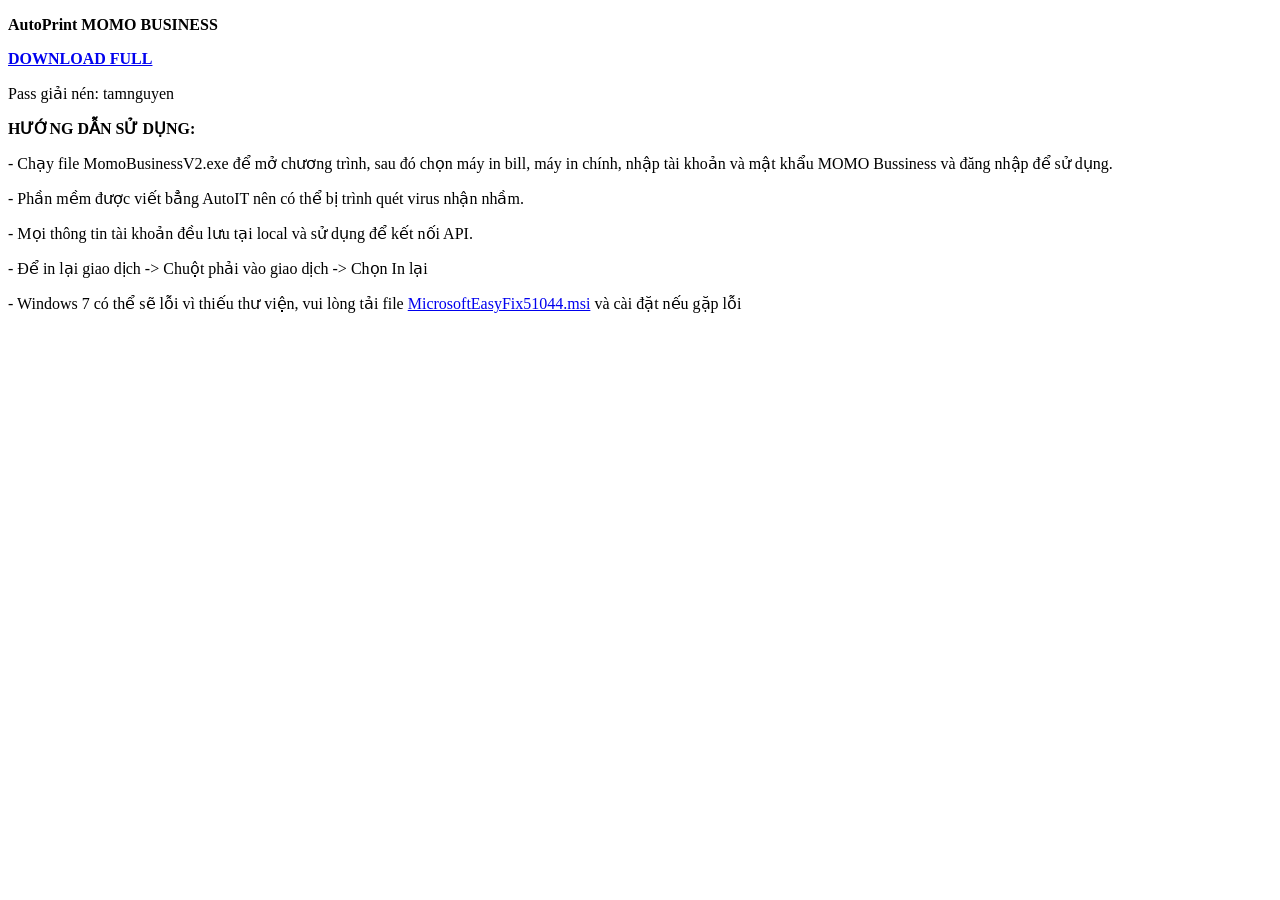
==== index.html @ a558cf7b "Update index.html" ====
<!DOCTYPE html>
<html>
<head>
<title>Auto Print MOMO </title>
</head>

<body>
<p><b>AutoPrint MOMO BUSINESS</b></p>

<p><b><a href="https://github.com/chinhanh09/PRINT-MOMO-BUSINESS/raw/main/PRINT%20MOMO%20BUSINESS.rar">DOWNLOAD FULL</a></b></p>

<p>Pass gi&#7843;i n&eacute;n: tamnguyen </p>
  
<p><b>H&#431;&#7898;NG D&#7850;N S&#7916; D&#7908;NG:</b></p>

<p>- Ch&#7841;y file MomoBusinessV2.exe &#273;&#7875; m&#7903; ch&#432;&#417;ng tr&igrave;nh, sau &#273;&oacute; ch&#7885;n m&aacute;y in bill, m&aacute;y in ch&iacute;nh, nh&#7853;p t&agrave;i kho&#7843;n v&agrave; m&#7853;t kh&#7849;u MOMO Bussiness v&agrave; &#273;&#259;ng nh&#7853;p &#273;&#7875; s&#7917; d&#7909;ng.</p>

<p>- Ph&#7847;n m&#7873;m &#273;&#432;&#7907;c vi&#7871;t b&#7859;ng AutoIT n&ecirc;n c&oacute; th&#7875; b&#7883; tr&igrave;nh qu&eacute;t virus nh&#7853;n nh&#7847;m.</p>

<p>- M&#7885;i th&ocirc;ng tin t&agrave;i kho&#7843;n &#273;&#7873;u l&#432;u t&#7841;i local v&agrave; s&#7917; d&#7909;ng &#273;&#7875; k&#7871;t n&#7889;i API.</p>

<p>- &#272;&#7875; in l&#7841;i giao d&#7883;ch -> Chu&#7897;t ph&#7843;i v&agrave;o giao d&#7883;ch -> Ch&#7885;n In l&#7841;i</p>

<p>- Windows 7 c&oacute; th&#7875; s&#7869; l&#7895;i v&igrave; thi&#7871;u th&#432; vi&#7879;n, vui l&ograve;ng t&#7843;i file <a href="https://github.com/chinhanh09/PRINT-MOMO-BUSINESS/raw/main/MicrosoftEasyFix51044.msi">MicrosoftEasyFix51044.msi</a> v&agrave; c&agrave;i &#273;&#7863;t n&#7871;u g&#7863;p l&#7895;i</p>
</body>

</html>
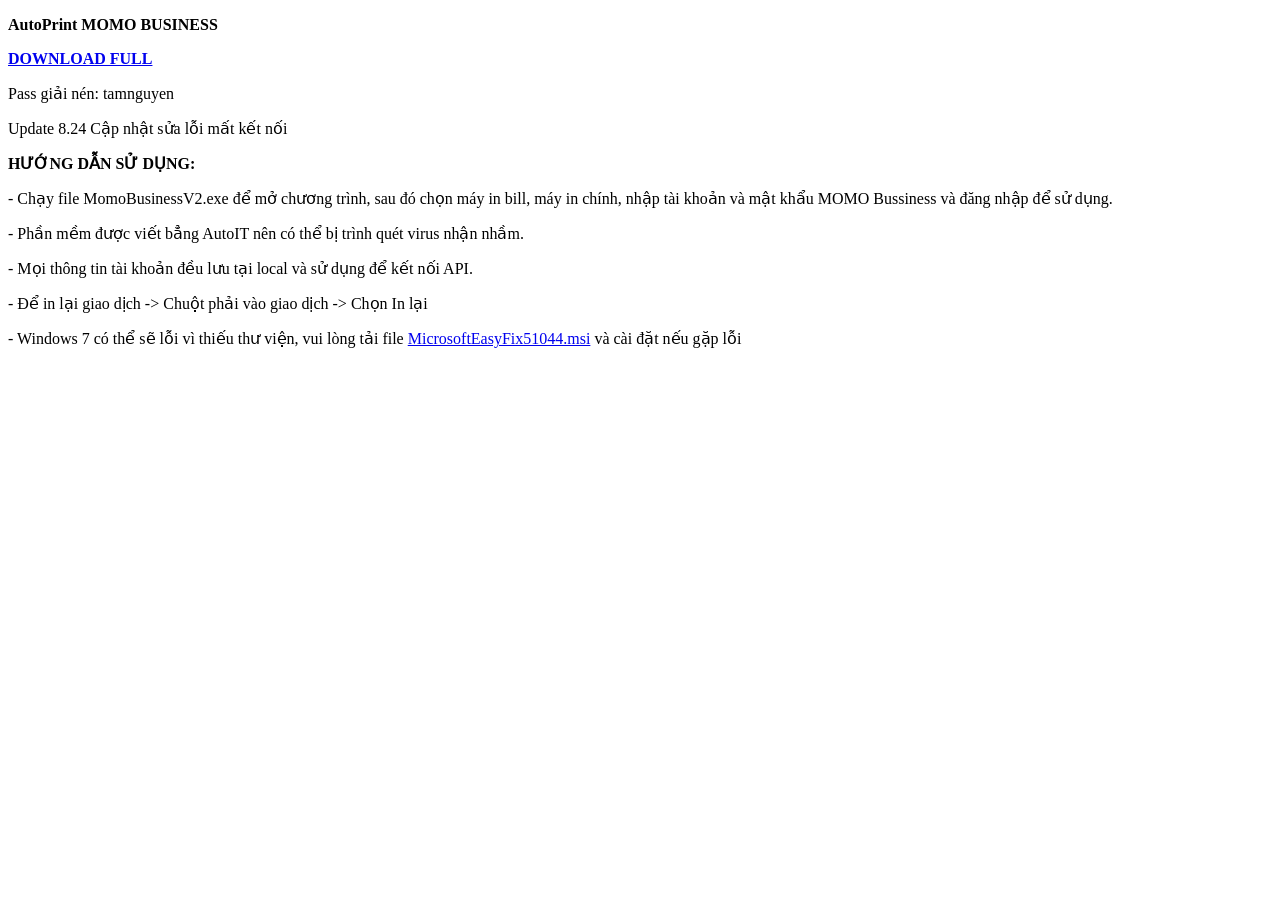
==== commit f2909b8b: "Update index.html" ====
--- a/index.html
+++ b/index.html
@@ -7,10 +7,10 @@
 <body>
 <p><b>AutoPrint MOMO BUSINESS</b></p>
 
-<p><b><a href="https://github.com/chinhanh09/PRINT-MOMO-BUSINESS/raw/main/PRINT%20MOMO%20BUSINESS.rar">DOWNLOAD FULL</a></b></p>
+<p><b><a href="https://github.com/chinhanh09/PRINT-MOMO-BUSINESS/raw/main/PRINT%20MOMO%20BUSSINESS.rar">DOWNLOAD FULL</a></b></p>
 
 <p>Pass gi&#7843;i n&eacute;n: tamnguyen </p>
-  
+  <p>Update 8.24 Cập nhật sửa lỗi mất kết nối</p>
 <p><b>H&#431;&#7898;NG D&#7850;N S&#7916; D&#7908;NG:</b></p>
 
 <p>- Ch&#7841;y file MomoBusinessV2.exe &#273;&#7875; m&#7903; ch&#432;&#417;ng tr&igrave;nh, sau &#273;&oacute; ch&#7885;n m&aacute;y in bill, m&aacute;y in ch&iacute;nh, nh&#7853;p t&agrave;i kho&#7843;n v&agrave; m&#7853;t kh&#7849;u MOMO Bussiness v&agrave; &#273;&#259;ng nh&#7853;p &#273;&#7875; s&#7917; d&#7909;ng.</p>
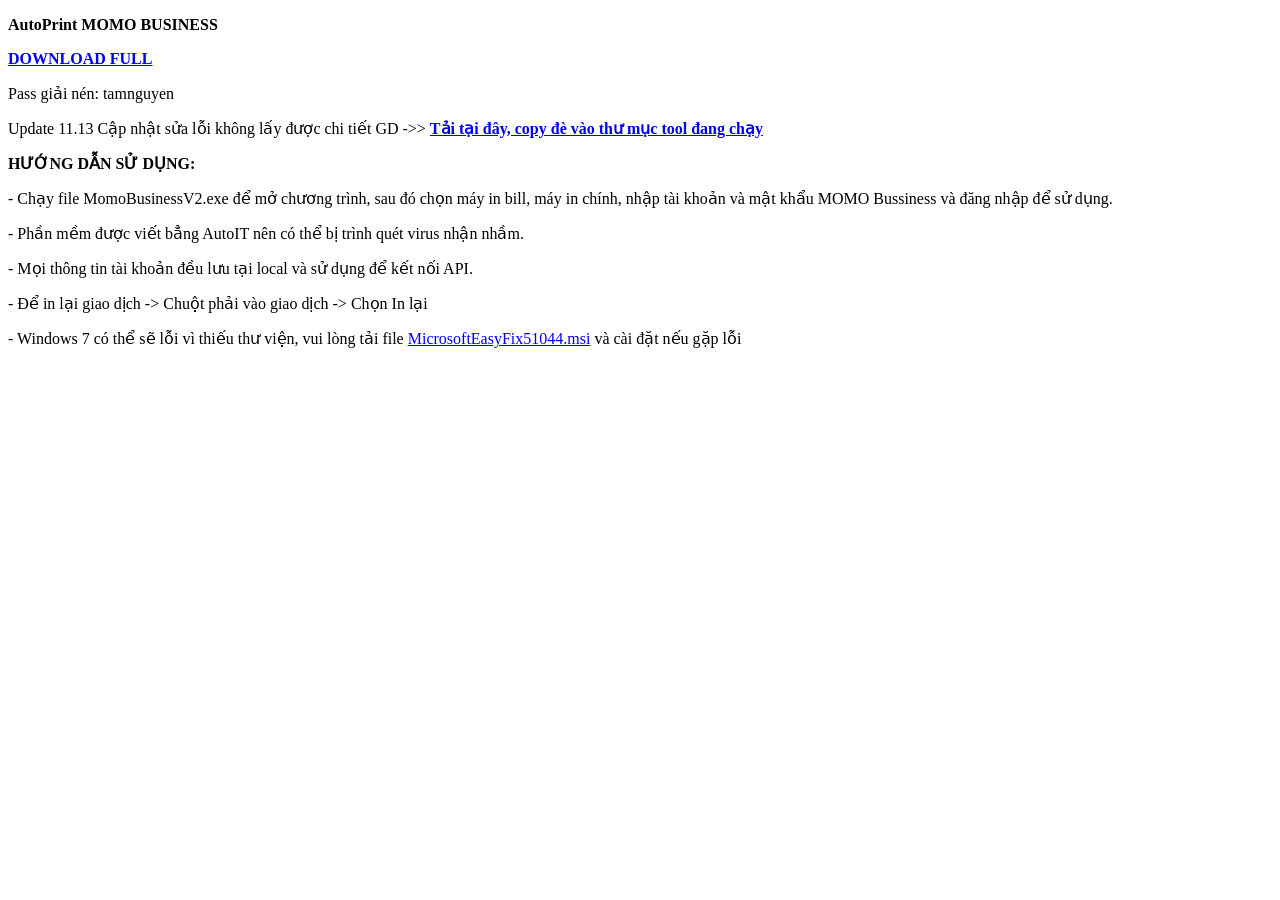
==== commit f420b5bd: "Update index.html" ====
--- a/index.html
+++ b/index.html
@@ -10,7 +10,7 @@
 <p><b><a href="https://github.com/chinhanh09/PRINT-MOMO-BUSINESS/raw/main/PRINT%20MOMO%20BUSSINESS.rar">DOWNLOAD FULL</a></b></p>
 
 <p>Pass gi&#7843;i n&eacute;n: tamnguyen </p>
-  <p>Update 8.24 Cập nhật sửa lỗi mất kết nối</p>
+  <p>Update 11.13 Cập nhật sửa lỗi không lấy được chi tiết GD ->> <b><a href="https://github.com/chinhanh09/PRINT-MOMO-BUSINESS/raw/main/Update.rar">Tải tại đây, copy đè vào thư mục tool đang chạy</a></b></p>
 <p><b>H&#431;&#7898;NG D&#7850;N S&#7916; D&#7908;NG:</b></p>
 
 <p>- Ch&#7841;y file MomoBusinessV2.exe &#273;&#7875; m&#7903; ch&#432;&#417;ng tr&igrave;nh, sau &#273;&oacute; ch&#7885;n m&aacute;y in bill, m&aacute;y in ch&iacute;nh, nh&#7853;p t&agrave;i kho&#7843;n v&agrave; m&#7853;t kh&#7849;u MOMO Bussiness v&agrave; &#273;&#259;ng nh&#7853;p &#273;&#7875; s&#7917; d&#7909;ng.</p>
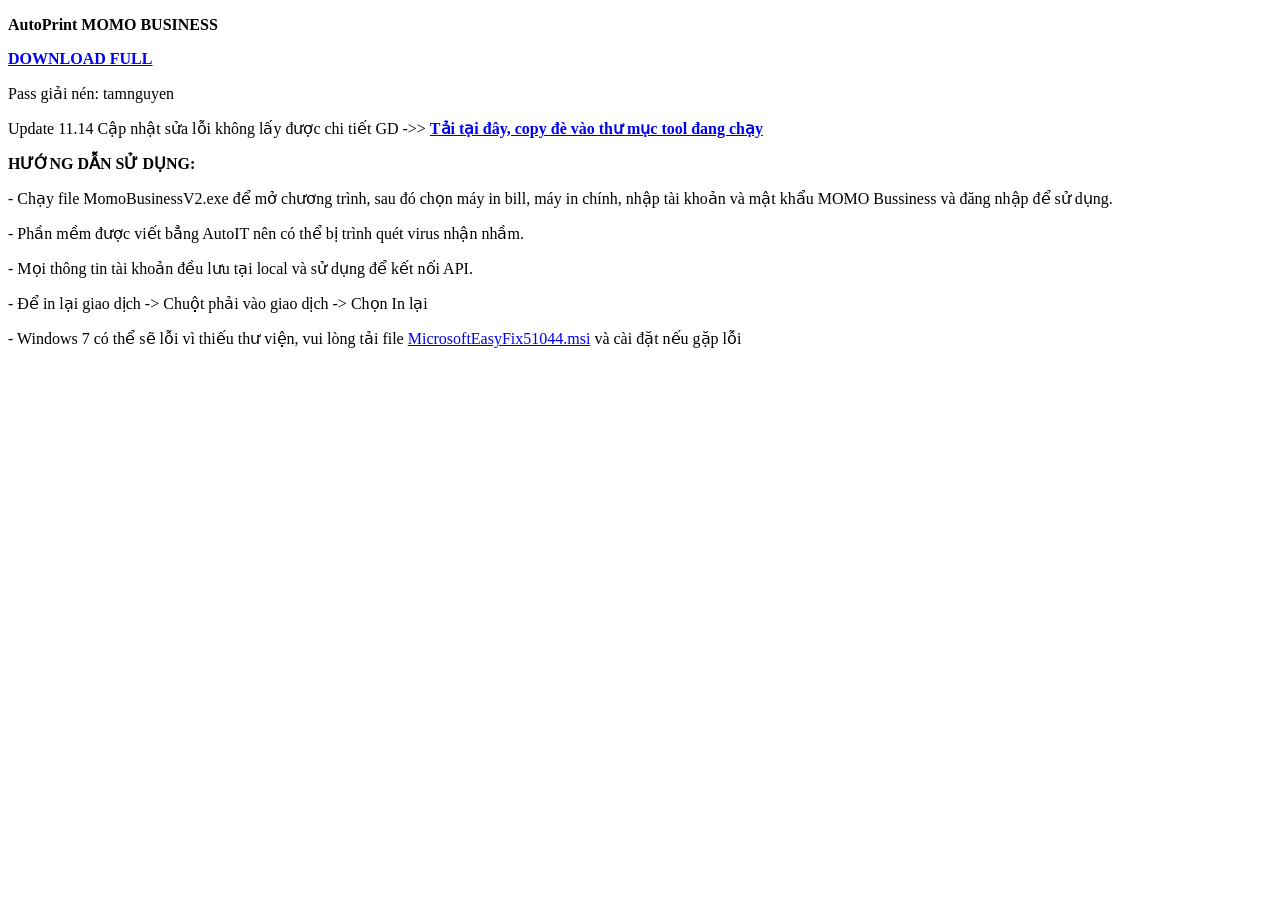
==== commit 8215d2c9: "Update index.html" ====
--- a/index.html
+++ b/index.html
@@ -10,7 +10,7 @@
 <p><b><a href="https://github.com/chinhanh09/PRINT-MOMO-BUSINESS/raw/main/PRINT%20MOMO%20BUSSINESS.rar">DOWNLOAD FULL</a></b></p>
 
 <p>Pass gi&#7843;i n&eacute;n: tamnguyen </p>
-  <p>Update 11.13 Cập nhật sửa lỗi không lấy được chi tiết GD ->> <b><a href="https://github.com/chinhanh09/PRINT-MOMO-BUSINESS/raw/main/Update.rar">Tải tại đây, copy đè vào thư mục tool đang chạy</a></b></p>
+  <p>Update 11.14 Cập nhật sửa lỗi không lấy được chi tiết GD ->> <b><a href="https://github.com/chinhanh09/PRINT-MOMO-BUSINESS/raw/main/Update.rar">Tải tại đây, copy đè vào thư mục tool đang chạy</a></b></p>
 <p><b>H&#431;&#7898;NG D&#7850;N S&#7916; D&#7908;NG:</b></p>
 
 <p>- Ch&#7841;y file MomoBusinessV2.exe &#273;&#7875; m&#7903; ch&#432;&#417;ng tr&igrave;nh, sau &#273;&oacute; ch&#7885;n m&aacute;y in bill, m&aacute;y in ch&iacute;nh, nh&#7853;p t&agrave;i kho&#7843;n v&agrave; m&#7853;t kh&#7849;u MOMO Bussiness v&agrave; &#273;&#259;ng nh&#7853;p &#273;&#7875; s&#7917; d&#7909;ng.</p>
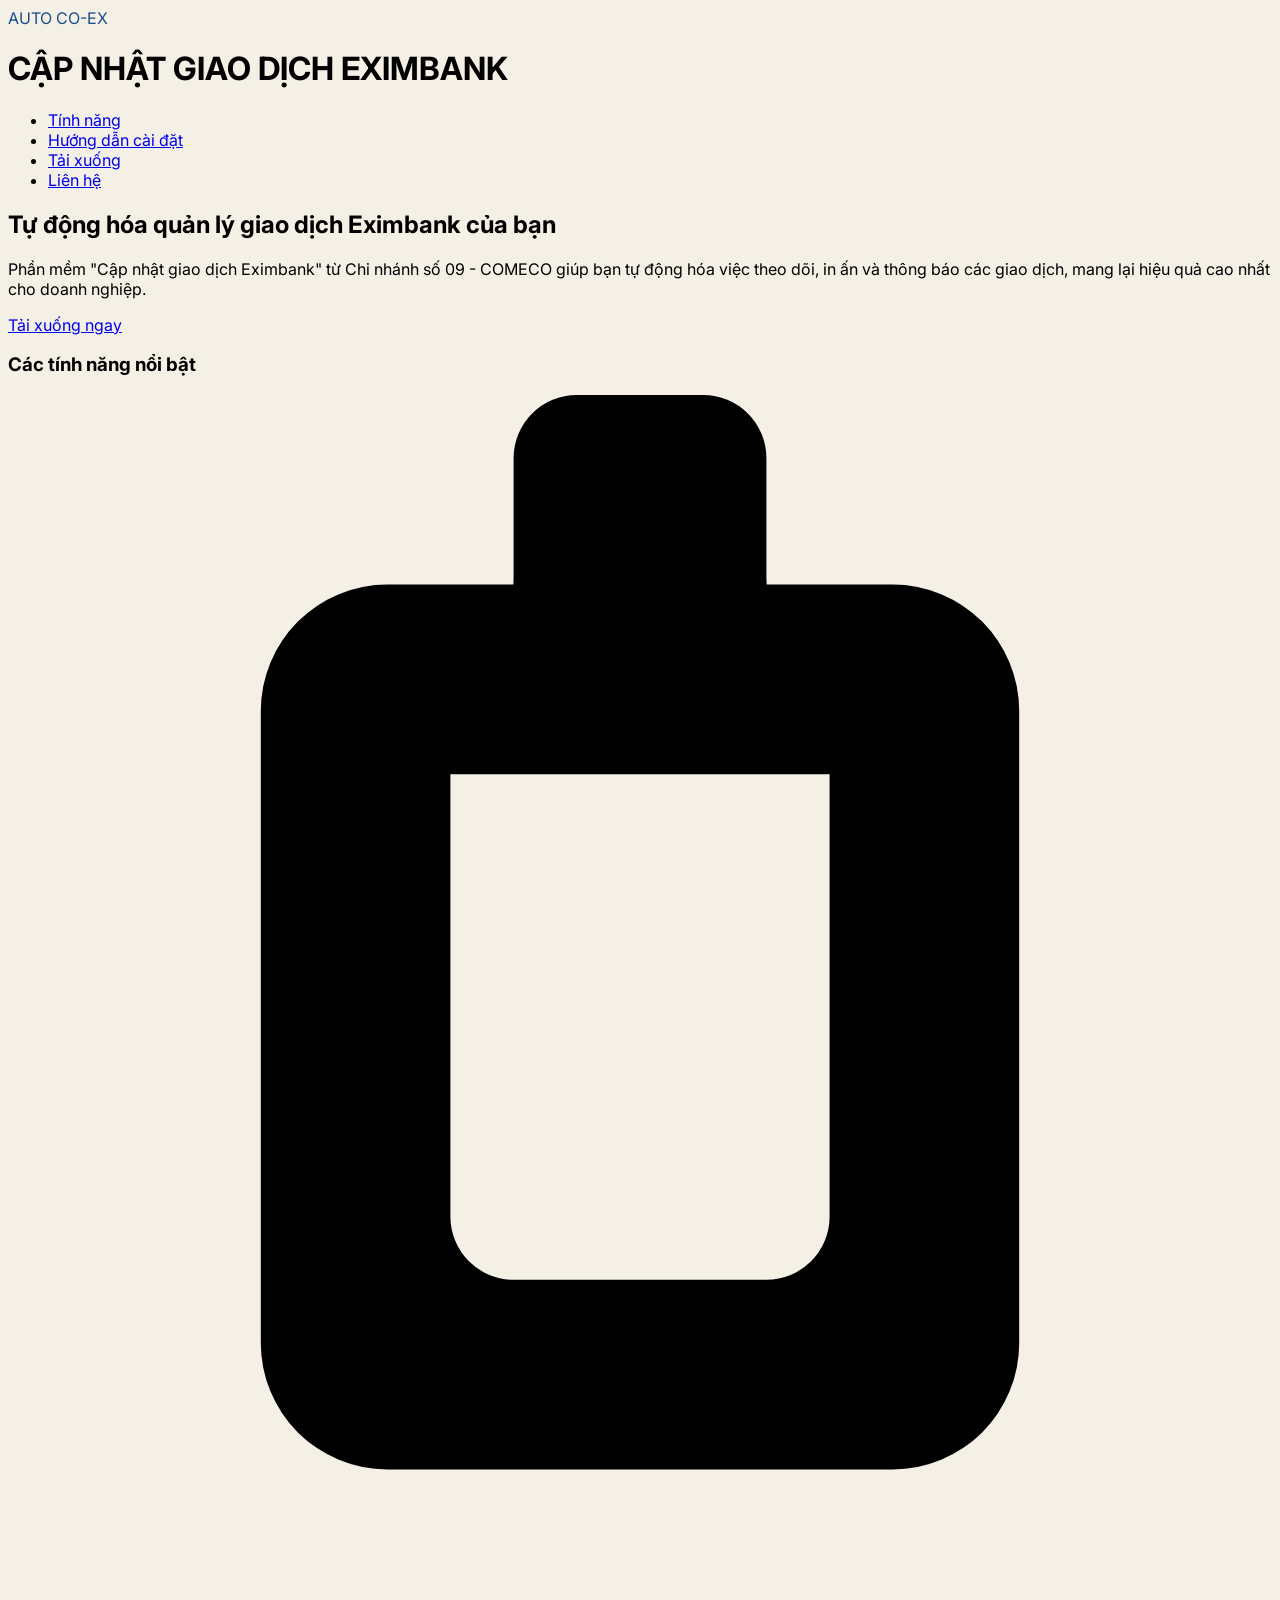
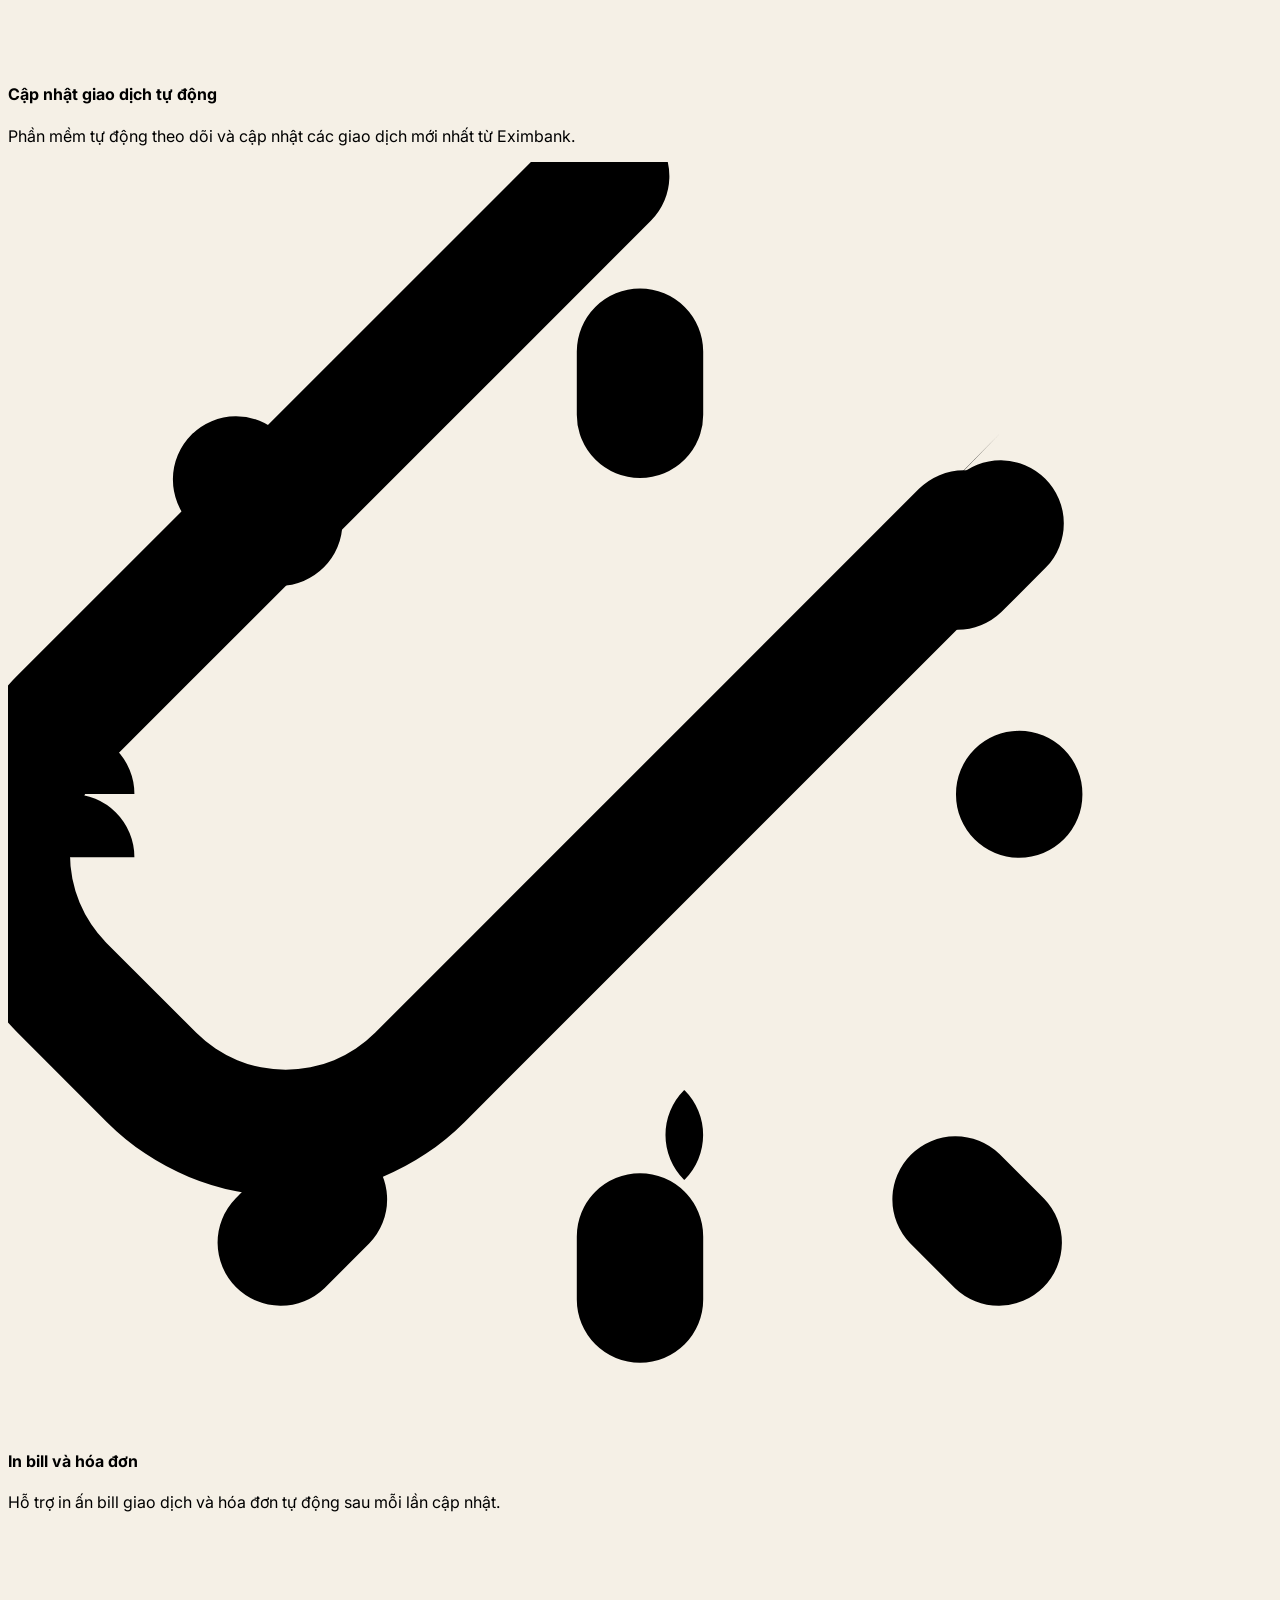
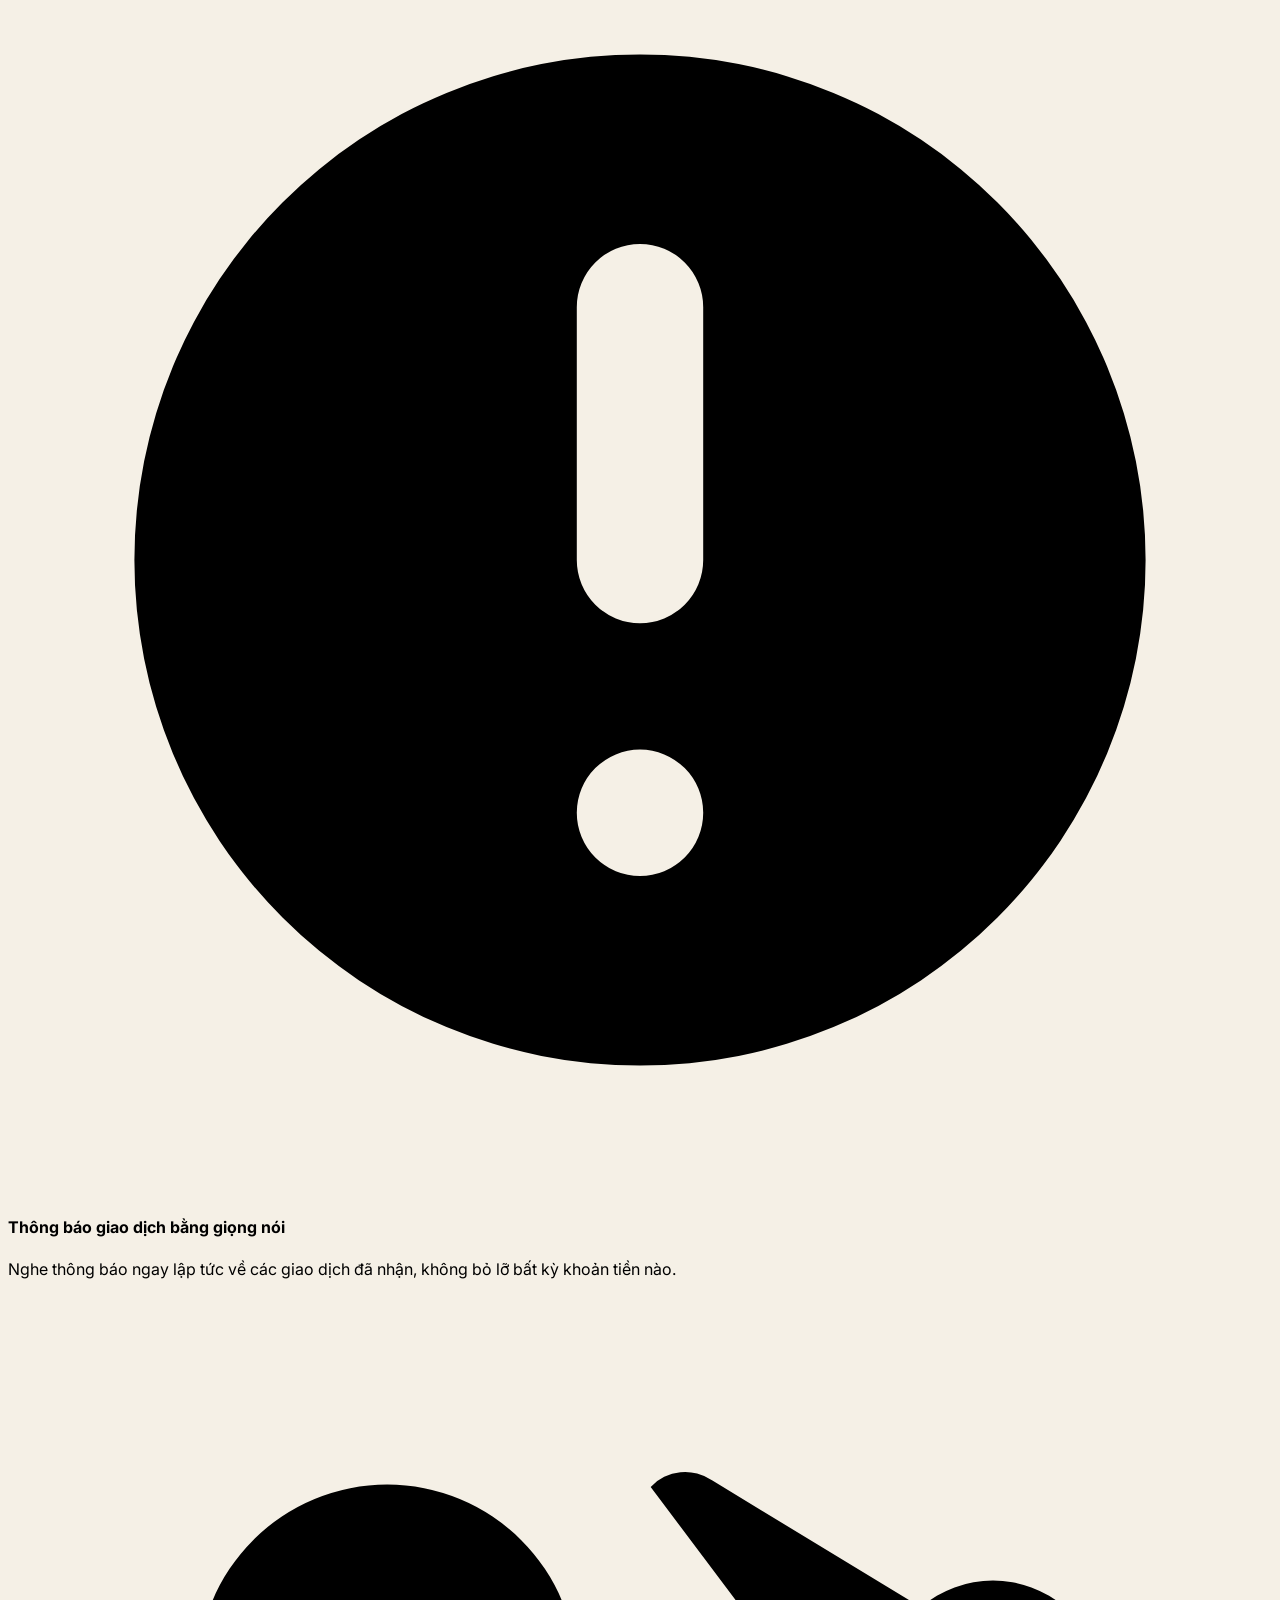
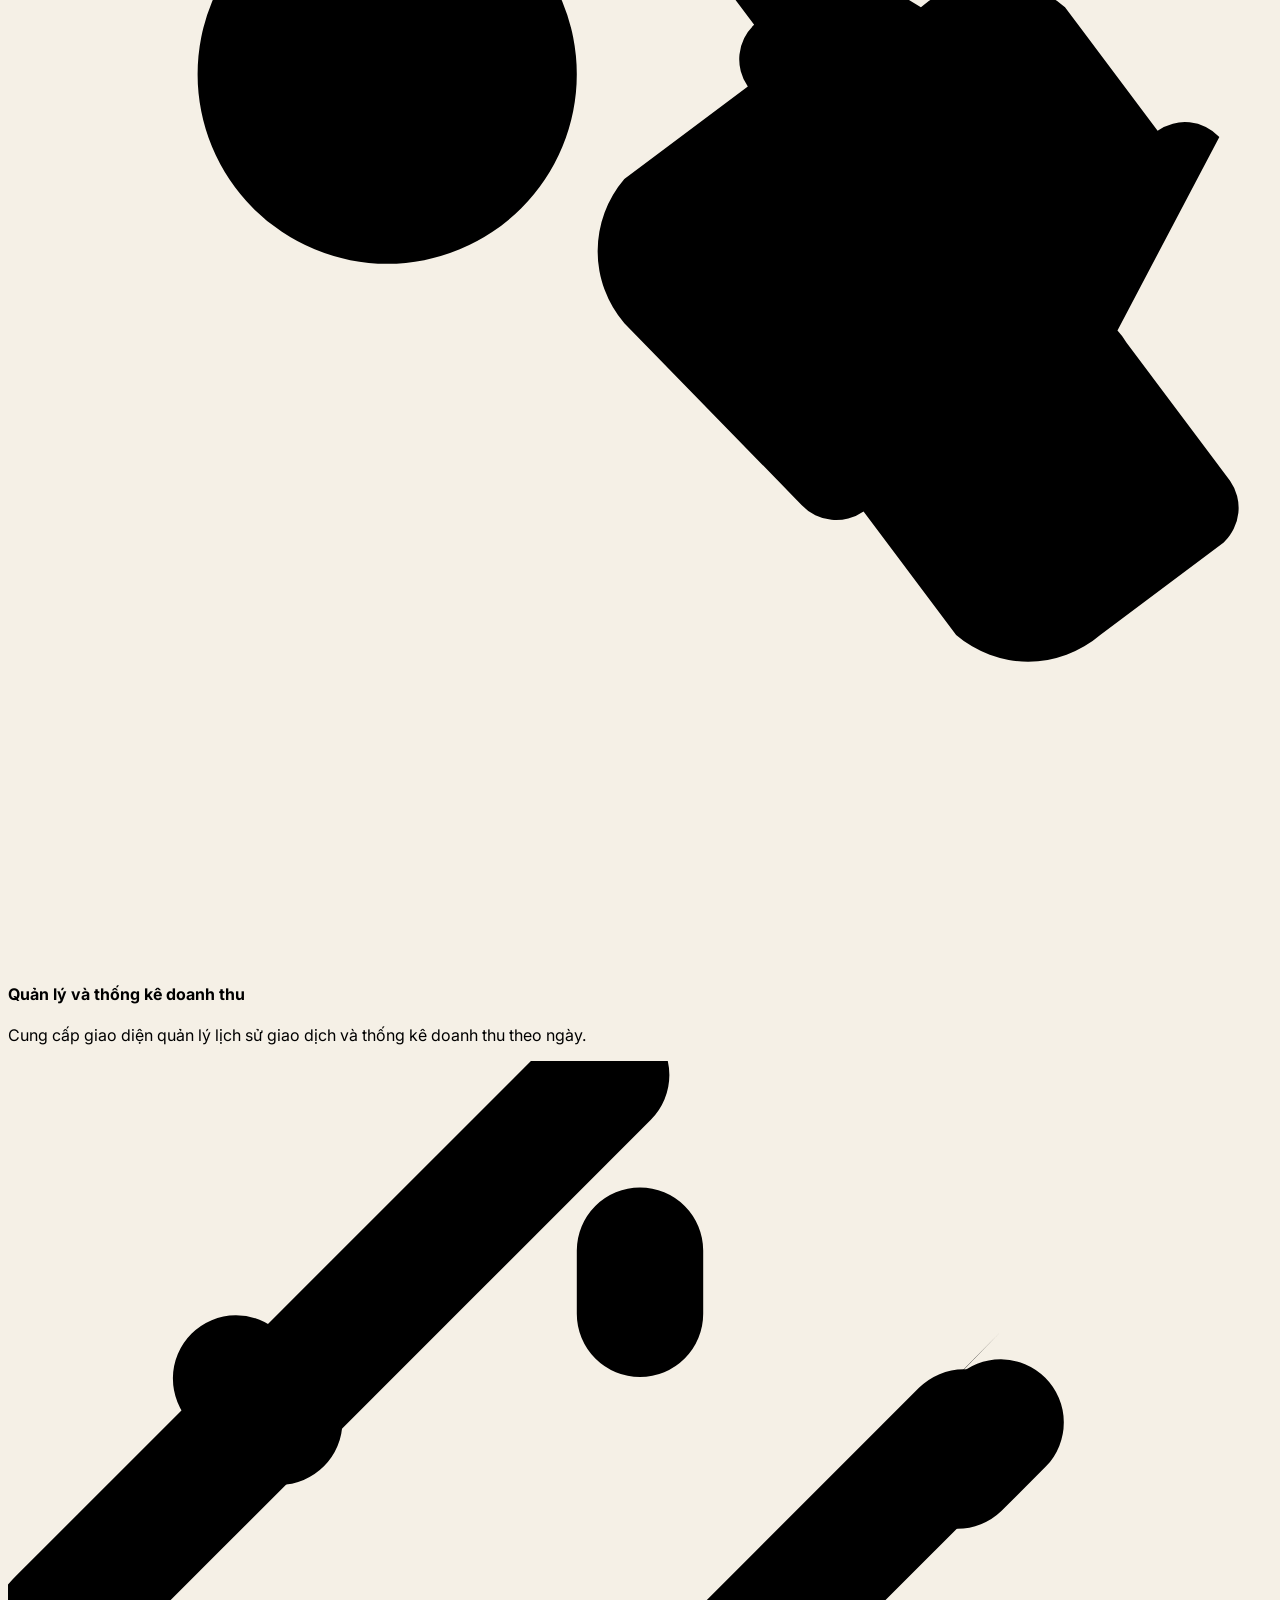
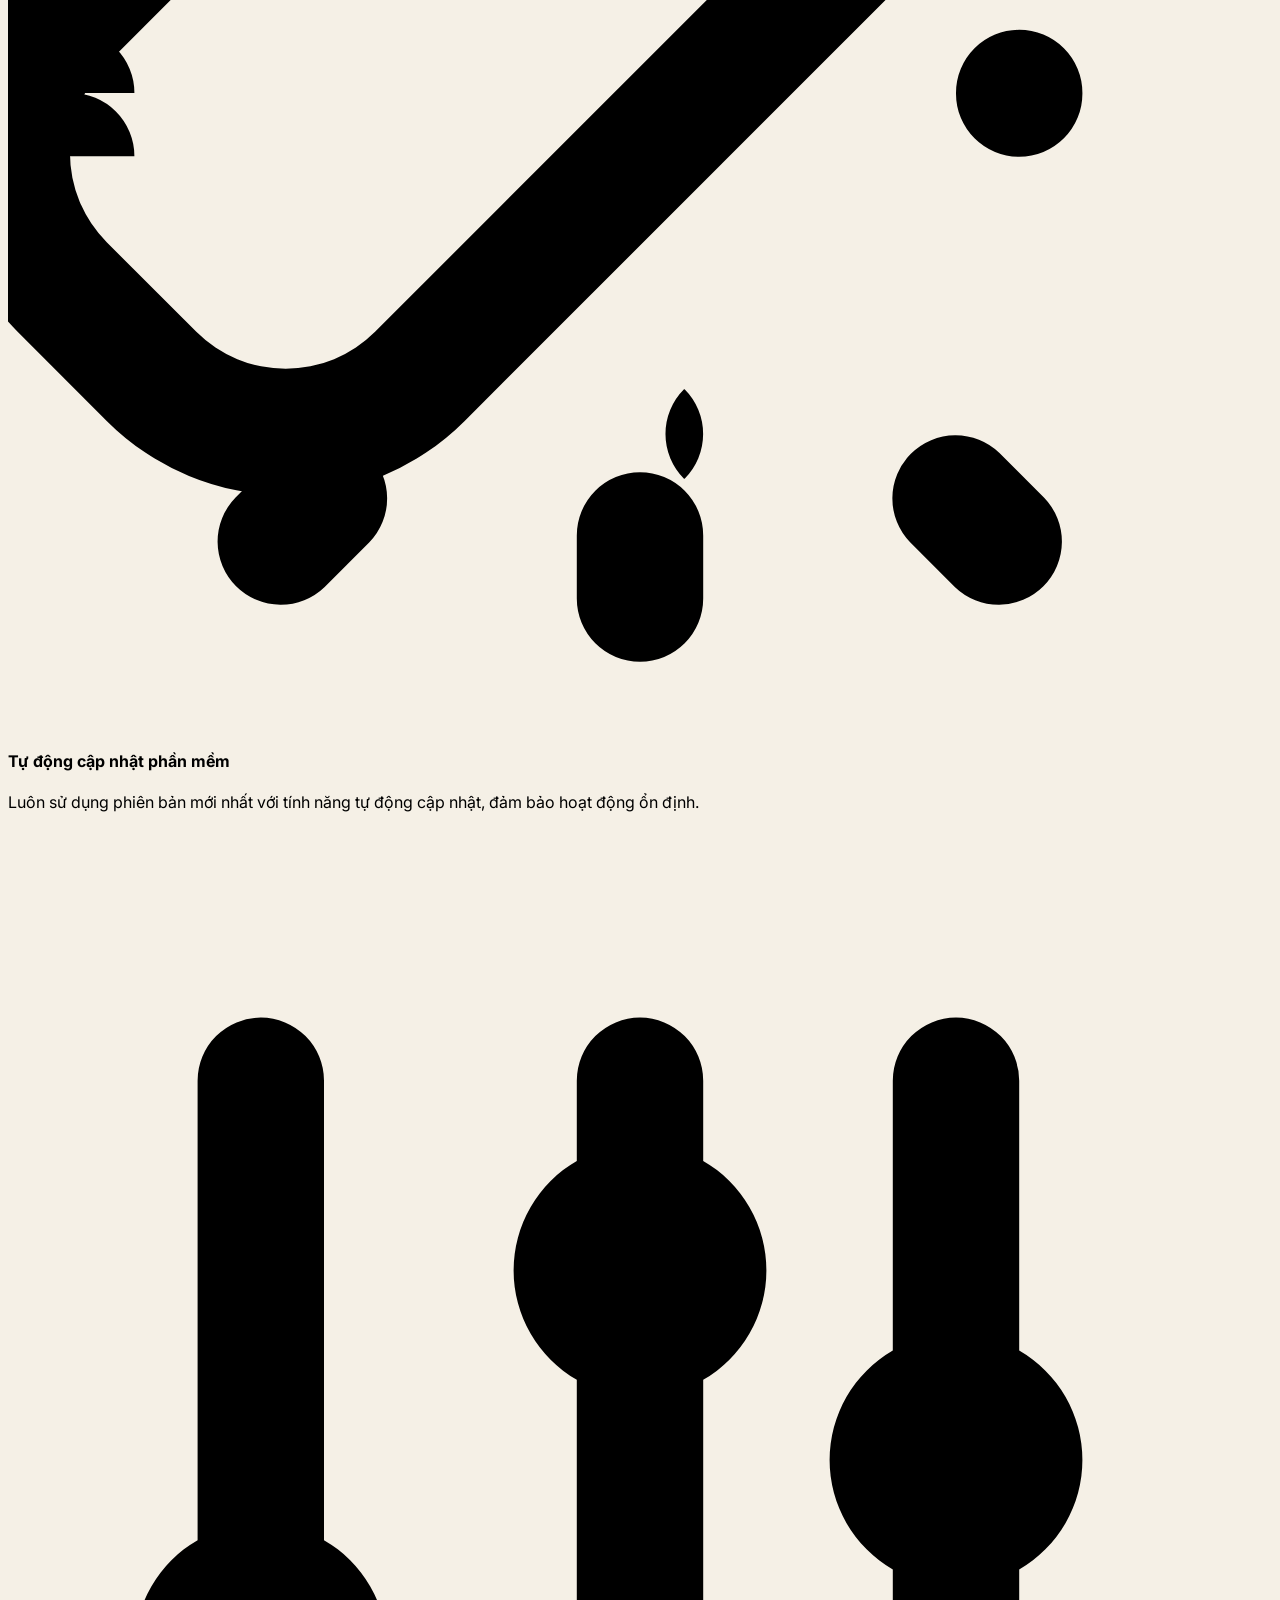
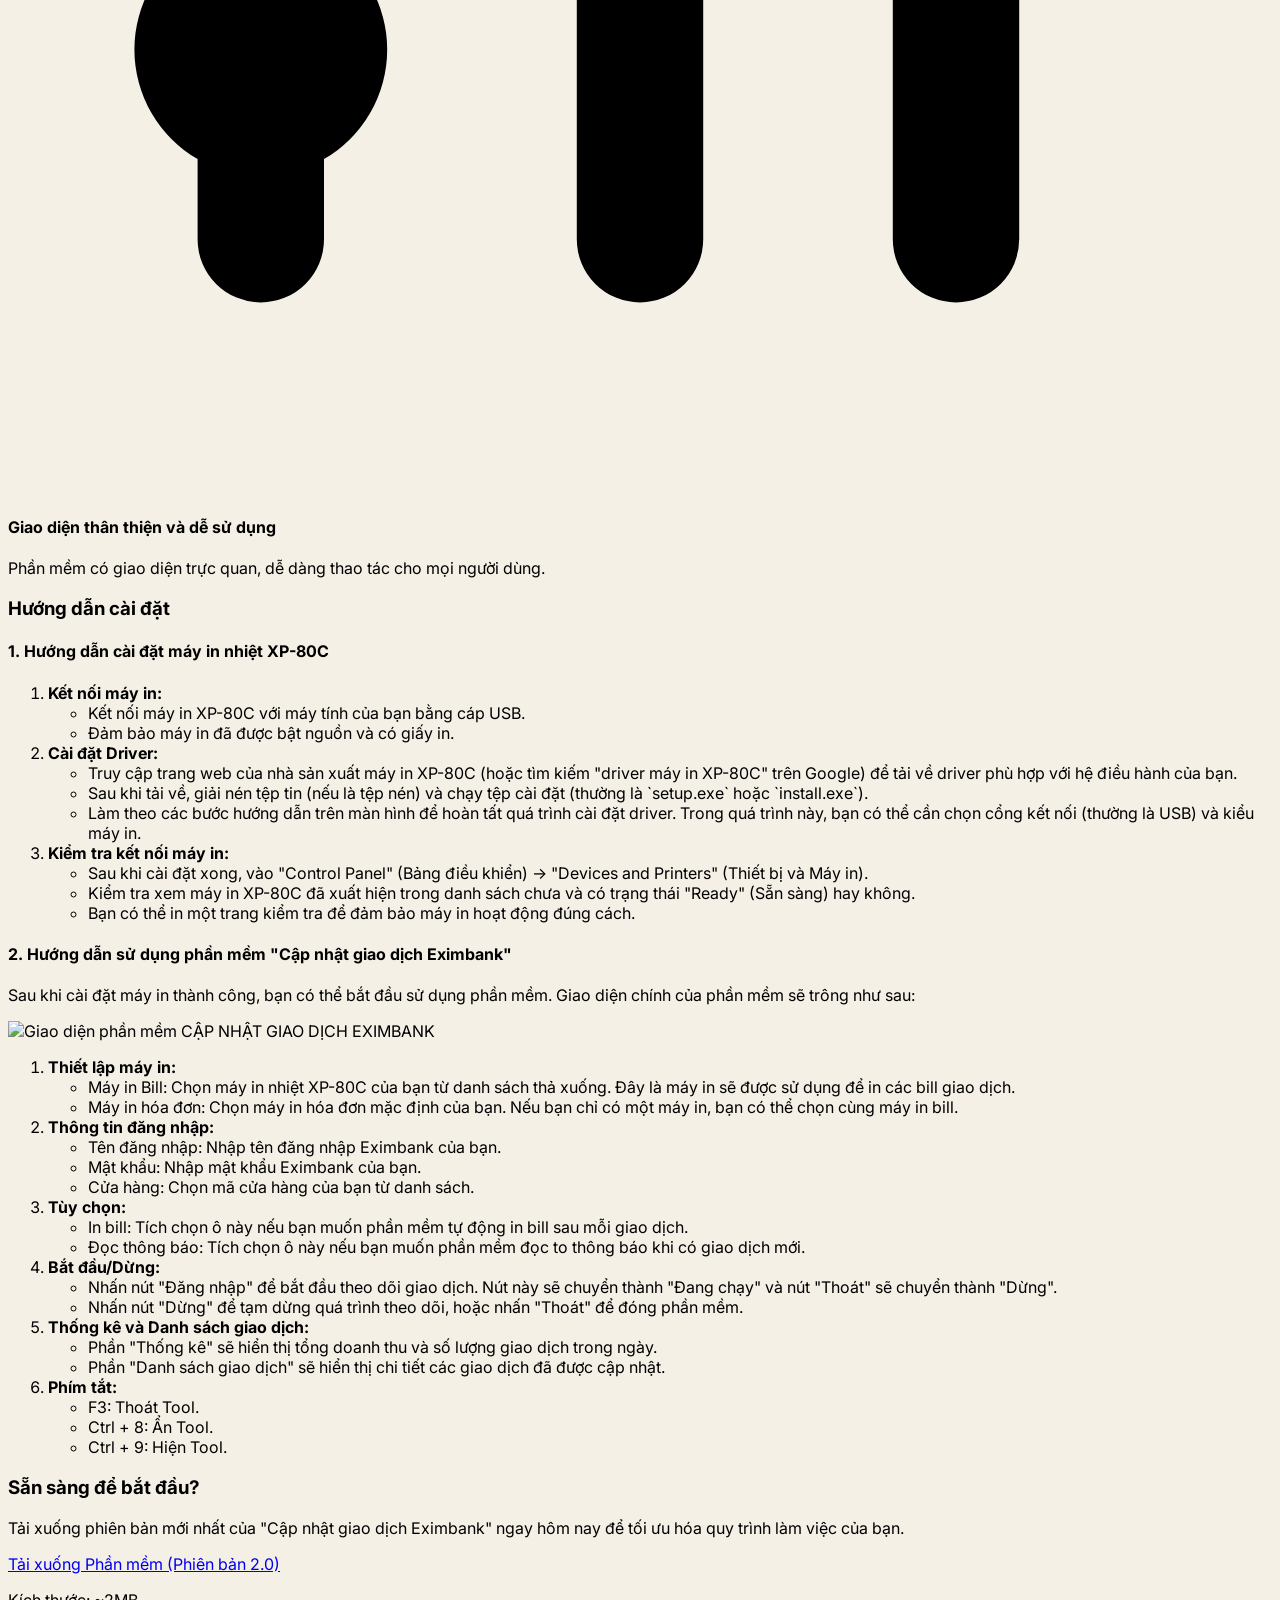
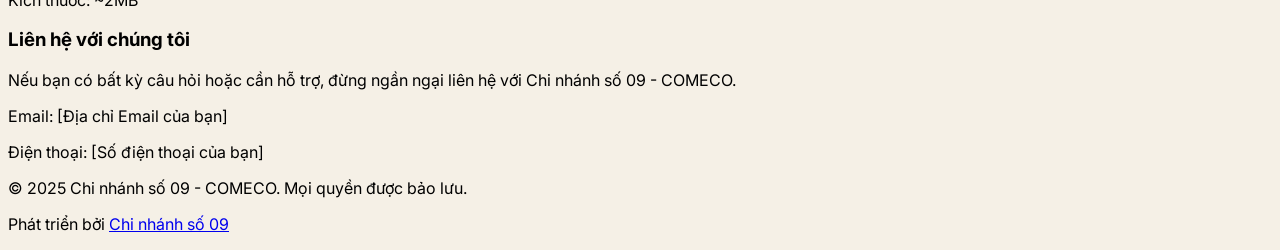
==== commit d1d03e33: "Update index.html" ====
--- a/index.html
+++ b/index.html
@@ -1,27 +1,230 @@
 <!DOCTYPE html>
-<html>
+<html lang="vi">
 <head>
-<title>Auto Print MOMO </title>
+    <meta charset="UTF-8">
+    <meta name="viewport" content="width=device-width, initial-scale=1.0">
+    <title>CẬP NHẬT GIAO DỊCH EXIMBANK - Phần mềm của COMECO</title>
+    <!-- Tailwind CSS CDN -->
+    <script src="https://cdn.tailwindcss.com"></script>
+    <!-- Google Font: Inter -->
+    <link href="https://fonts.googleapis.com/css2?family=Inter:wght@400;600;700;800;900&display=swap" rel="stylesheet">
+    <style>
+        body {
+            font-family: 'Inter', sans-serif;
+            background-color: #F5F0E6; /* Approximate light beige/cream color from your image */
+        }
+    </style>
 </head>
-
-<body>
-<p><b>AutoPrint MOMO BUSINESS</b></p>
-
-<p><b><a href="https://github.com/chinhanh09/PRINT-MOMO-BUSINESS/raw/main/PRINT%20MOMO%20BUSSINESS.rar">DOWNLOAD FULL</a></b></p>
-
-<p>Pass gi&#7843;i n&eacute;n: tamnguyen </p>
-  <p>Update 11.14 Cập nhật sửa lỗi không lấy được chi tiết GD ->> <b><a href="https://github.com/chinhanh09/PRINT-MOMO-BUSINESS/raw/main/Update.rar">Tải tại đây, copy đè vào thư mục tool đang chạy</a></b></p>
-<p><b>H&#431;&#7898;NG D&#7850;N S&#7916; D&#7908;NG:</b></p>
-
-<p>- Ch&#7841;y file MomoBusinessV2.exe &#273;&#7875; m&#7903; ch&#432;&#417;ng tr&igrave;nh, sau &#273;&oacute; ch&#7885;n m&aacute;y in bill, m&aacute;y in ch&iacute;nh, nh&#7853;p t&agrave;i kho&#7843;n v&agrave; m&#7853;t kh&#7849;u MOMO Bussiness v&agrave; &#273;&#259;ng nh&#7853;p &#273;&#7875; s&#7917; d&#7909;ng.</p>
-
-<p>- Ph&#7847;n m&#7873;m &#273;&#432;&#7907;c vi&#7871;t b&#7859;ng AutoIT n&ecirc;n c&oacute; th&#7875; b&#7883; tr&igrave;nh qu&eacute;t virus nh&#7853;n nh&#7847;m.</p>
-
-<p>- M&#7885;i th&ocirc;ng tin t&agrave;i kho&#7843;n &#273;&#7873;u l&#432;u t&#7841;i local v&agrave; s&#7917; d&#7909;ng &#273;&#7875; k&#7871;t n&#7889;i API.</p>
-
-<p>- &#272;&#7875; in l&#7841;i giao d&#7883;ch -> Chu&#7897;t ph&#7843;i v&agrave;o giao d&#7883;ch -> Ch&#7885;n In l&#7841;i</p>
-
-<p>- Windows 7 c&oacute; th&#7875; s&#7869; l&#7895;i v&igrave; thi&#7871;u th&#432; vi&#7879;n, vui l&ograve;ng t&#7843;i file <a href="https://github.com/chinhanh09/PRINT-MOMO-BUSINESS/raw/main/MicrosoftEasyFix51044.msi">MicrosoftEasyFix51044.msi</a> v&agrave; c&agrave;i &#273;&#7863;t n&#7871;u g&#7863;p l&#7895;i</p>
+<body class="text-gray-800 antialiased leading-normal tracking-wide">
+
+    <!-- Header Section -->
+    <header class="bg-white shadow-md p-6 flex items-center justify-between">
+        <div class="flex items-center space-x-4">
+            <!-- Logo area (using the AUTO CO-EX text as requested) -->
+            <div class="text-center font-extrabold flex flex-col">
+                <span class="text-2xl md:text-3xl lg:text-4xl leading-none" style="font-family: 'Inter', sans-serif; color: #1a4e8d;">AUTO</span>
+                <span class="text-2xl md:text-3xl lg:text-4xl leading-none -mt-1" style="font-family: 'Inter', sans-serif; color: #1a4e8d;">CO-EX</span>
+            </div>
+            <h1 class="text-3xl md:text-4xl font-extrabold text-blue-800">
+                CẬP NHẬT GIAO DỊCH EXIMBANK
+            </h1>
+        </div>
+        <nav>
+            <ul class="flex space-x-6">
+                <li><a href="#features" class="text-gray-700 hover:text-blue-600 font-semibold transition duration-300">Tính năng</a></li>
+                <li><a href="#installation" class="text-gray-700 hover:text-blue-600 font-semibold transition duration-300">Hướng dẫn cài đặt</a></li>
+                <li><a href="#download" class="text-gray-700 hover:text-blue-600 font-semibold transition duration-300">Tải xuống</a></li>
+                <li><a href="#contact" class="text-gray-700 hover:text-blue-600 font-semibold transition duration-300">Liên hệ</a></li>
+            </ul>
+        </nav>
+    </header>
+
+    <!-- Hero Section -->
+    <section class="container mx-auto text-center py-20 px-4">
+        <h2 class="text-4xl md:text-5xl lg:text-6xl font-black text-blue-900 mb-6 leading-tight">
+            Tự động hóa quản lý giao dịch Eximbank của bạn
+        </h2>
+        <p class="text-lg md:text-xl text-gray-700 mb-10 max-w-3xl mx-auto">
+            Phần mềm "Cập nhật giao dịch Eximbank" từ Chi nhánh số 09 - COMECO giúp bạn tự động hóa việc theo dõi, in ấn và thông báo các giao dịch, mang lại hiệu quả cao nhất cho doanh nghiệp.
+        </p>
+        <a href="#download" class="inline-block bg-blue-600 text-white font-bold py-4 px-10 rounded-full shadow-lg hover:bg-blue-700 transform hover:scale-105 transition duration-300 ease-in-out">
+            Tải xuống ngay
+        </a>
+    </section>
+
+    <!-- Features Section -->
+    <section id="features" class="bg-gray-50 py-16 px-4">
+        <div class="container mx-auto text-center">
+            <h3 class="text-3xl md:text-4xl font-bold text-blue-800 mb-12">Các tính năng nổi bật</h3>
+            <div class="grid grid-cols-1 md:grid-cols-2 lg:grid-cols-3 gap-10">
+                <!-- Feature 1 -->
+                <div class="bg-white p-8 rounded-lg shadow-lg hover:shadow-xl transition duration-300">
+                    <div class="text-blue-600 mb-4">
+                        <svg class="w-12 h-12 mx-auto" fill="currentColor" viewBox="0 0 20 20"><path d="M9 2a1 1 0 000 2h2a1 1 0 100-2H9z"></path><path fill-rule="evenodd" d="M4 5a2 2 0 012-2h2V1a1 1 0 011-1h2a1 1 0 011 1v2h2a2 2 0 012 2v10a2 2 0 01-2 2H6a2 2 0 01-2-2V5zm3 1h6v7a1 1 0 01-1 1H8a1 1 0 01-1-1V6z" clip-rule="evenodd"></path></svg>
+                    </div>
+                    <h4 class="text-xl font-semibold mb-3">Cập nhật giao dịch tự động</h4>
+                    <p class="text-gray-600">Phần mềm tự động theo dõi và cập nhật các giao dịch mới nhất từ Eximbank.</p>
+                </div>
+                <!-- Feature 2 -->
+                <div class="bg-white p-8 rounded-lg shadow-lg hover:shadow-xl transition duration-300">
+                    <div class="text-blue-600 mb-4">
+                        <svg class="w-12 h-12 mx-auto" fill="currentColor" viewBox="0 0 20 20"><path d="M10 2a1 1 0 00-1 1v1a1 1 0 002 0V3a1 1 0 00-1-1zM4.304 4.304a1 1 0 00-1.414 1.414l.707.707a1 1 0 001.414-1.414l-.707-.707zm11.384 0L14.304 5.707a1 1 0 001.414 1.414l.707-.707a1 1 0 00-1.414-1.414zm-4.992 10.384a1 1 0 000 1.414h.01a1 1 0 000-1.414h-.01zM10 16a1 1 0 00-1 1v1a1 1 0 102 0v-1a1 1 0 00-1-1zM4.304 15.696L3.597 16.403a1 1 0 001.414 1.414l.707-.707a1 1 0 00-1.414-1.414zm11.384 0a1 1 0 00-1.414 1.414l.707.707a1 1 0 001.414-1.414l-.707-.707zM16 9a1 1 0 00-1 1v.01a1 1 0 002 0V10a1 1 0 00-1-1zM2 10a1 1 0 00-1-1h.01a1 1 0 000 2H2a1 1 0 00-1-1z"></path><path fill-rule="evenodd" d="M15.828 5.172a1 1 0 00-1.414 0l-8.606 8.606a2 2 0 01-2.828 0l-1.414-1.414a2 2 0 010-2.828l8.606-8.606a1 1 0 000-1.414 1 1 0 00-1.414 0l-8.606 8.606a4 4 0 000 5.656l1.414 1.414a4 4 0 005.656 0l8.606-8.606a1 1 0 000-1.414z" clip-rule="evenodd"></path></svg>
+                    </div>
+                    <h4 class="text-xl font-semibold mb-3">In bill và hóa đơn</h4>
+                    <p class="text-gray-600">Hỗ trợ in ấn bill giao dịch và hóa đơn tự động sau mỗi lần cập nhật.</p>
+                </div>
+                <!-- Feature 3 -->
+                <div class="bg-white p-8 rounded-lg shadow-lg hover:shadow-xl transition duration-300">
+                    <div class="text-blue-600 mb-4">
+                        <svg class="w-12 h-12 mx-auto" fill="currentColor" viewBox="0 0 20 20"><path fill-rule="evenodd" d="M18 10a8 8 0 11-16 0 8 8 0 0116 0zm-7 4a1 1 0 11-2 0 1 1 0 012 0zm-1-9a1 1 0 00-1 1v4a1 1 0 102 0V6a1 1 0 00-1-1z" clip-rule="evenodd"></path></svg>
+                    </div>
+                    <h4 class="text-xl font-semibold mb-3">Thông báo giao dịch bằng giọng nói</h4>
+                    <p class="text-gray-600">Nghe thông báo ngay lập tức về các giao dịch đã nhận, không bỏ lỡ bất kỳ khoản tiền nào.</p>
+                </div>
+                <!-- Feature 4 -->
+                <div class="bg-white p-8 rounded-lg shadow-lg hover:shadow-xl transition duration-300">
+                    <div class="text-blue-600 mb-4">
+                        <svg class="w-12 h-12 mx-auto" fill="currentColor" viewBox="0 0 20 20"><path d="M9 6a3 3 0 11-6 0 3 3 0 016 0zM17.555 10.054a1 1 0 01.144.195l1.637 2.182a.75.75 0 01-.1.977l-1.954 1.465a1.75 1.75 0 01-2.28 0l-1.465-1.954a.75.75 0 01-.977-.1L9.752 9.94a1.75 1.75 0 010-2.28l1.954-1.465a.75.75 0 01.1-.977l-1.637-2.182a.75.75 0 01.977-.1L14.445 4.94a1.75 1.75 0 012.28 0l1.465 1.954a.75.75 0 01.977.1z"></path></svg>
+                    </div>
+                    <h4 class="text-xl font-semibold mb-3">Quản lý và thống kê doanh thu</h4>
+                    <p class="text-gray-600">Cung cấp giao diện quản lý lịch sử giao dịch và thống kê doanh thu theo ngày.</p>
+                </div>
+                 <!-- Feature 5 -->
+                <div class="bg-white p-8 rounded-lg shadow-lg hover:shadow-xl transition duration-300">
+                    <div class="text-blue-600 mb-4">
+                        <svg class="w-12 h-12 mx-auto" fill="currentColor" viewBox="0 0 20 20"><path fill-rule="evenodd" d="M10 2a1 1 0 00-1 1v1a1 1 0 002 0V3a1 1 0 00-1-1zM4.304 4.304a1 1 0 00-1.414 1.414l.707.707a1 1 0 001.414-1.414l-.707-.707zm11.384 0L14.304 5.707a1 1 0 001.414 1.414l.707-.707a1 1 0 00-1.414-1.414zm-4.992 10.384a1 1 0 000 1.414h.01a1 1 0 000-1.414h-.01zM10 16a1 1 0 00-1 1v1a1 1 0 102 0v-1a1 1 0 00-1-1zM4.304 15.696L3.597 16.403a1 1 0 001.414 1.414l.707-.707a1 1 0 00-1.414-1.414zm11.384 0a1 1 0 00-1.414 1.414l.707.707a1 1 0 001.414-1.414l-.707-.707zM16 9a1 1 0 00-1 1v.01a1 1 0 002 0V10a1 1 0 00-1-1zM2 10a1 1 0 00-1-1h.01a1 1 0 000 2H2a1 1 0 00-1-1z"></path><path fill-rule="evenodd" d="M15.828 5.172a1 1 0 00-1.414 0l-8.606 8.606a2 2 0 01-2.828 0l-1.414-1.414a2 2 0 010-2.828l8.606-8.606a1 1 0 000-1.414 1 1 0 00-1.414 0l-8.606 8.606a4 4 0 000 5.656l1.414 1.414a4 4 0 005.656 0l8.606-8.606a1 1 0 000-1.414z" clip-rule="evenodd"></path></svg>
+                    </div>
+                    <h4 class="text-xl font-semibold mb-3">Tự động cập nhật phần mềm</h4>
+                    <p class="text-gray-600">Luôn sử dụng phiên bản mới nhất với tính năng tự động cập nhật, đảm bảo hoạt động ổn định.</p>
+                </div>
+                 <!-- Feature 6 -->
+                <div class="bg-white p-8 rounded-lg shadow-lg hover:shadow-xl transition duration-300">
+                    <div class="text-blue-600 mb-4">
+                        <svg class="w-12 h-12 mx-auto" fill="currentColor" viewBox="0 0 20 20"><path d="M5 4a1 1 0 00-2 0v7.268a2 2 0 000 3.464V16a1 1 0 102 0v-1.268a2 2 0 000-3.464V4zM11 4a1 1 0 00-2 0v1.268a2 2 0 000 3.464V16a1 1 0 102 0V8.732a2 2 0 000-3.464V4zM16 4a1 1 0 00-2 0v4.268a2 2 0 000 3.464V16a1 1 0 102 0v-4.268a2 2 0 000-3.464V4z"></path></svg>
+                    </div>
+                    <h4 class="text-xl font-semibold mb-3">Giao diện thân thiện và dễ sử dụng</h4>
+                    <p class="text-gray-600">Phần mềm có giao diện trực quan, dễ dàng thao tác cho mọi người dùng.</p>
+                </div>
+            </div>
+        </div>
+    </section>
+
+    <!-- Installation Guide Section -->
+    <section id="installation" class="py-16 px-4 bg-white">
+        <div class="container mx-auto">
+            <h3 class="text-3xl md:text-4xl font-bold text-blue-800 text-center mb-12">Hướng dẫn cài đặt</h3>
+
+            <!-- Printer Installation -->
+            <div class="mb-12">
+                <h4 class="text-2xl font-semibold text-blue-700 mb-6">1. Hướng dẫn cài đặt máy in nhiệt XP-80C</h4>
+                <ol class="list-decimal list-inside text-lg text-gray-700 space-y-4">
+                    <li><strong class="text-blue-600">Kết nối máy in:</strong>
+                        <ul class="list-disc list-inside ml-6 text-base text-gray-600">
+                            <li>Kết nối máy in XP-80C với máy tính của bạn bằng cáp USB.</li>
+                            <li>Đảm bảo máy in đã được bật nguồn và có giấy in.</li>
+                        </ul>
+                    </li>
+                    <li><strong class="text-blue-600">Cài đặt Driver:</strong>
+                        <ul class="list-disc list-inside ml-6 text-base text-gray-600">
+                            <li>Truy cập trang web của nhà sản xuất máy in XP-80C (hoặc tìm kiếm "driver máy in XP-80C" trên Google) để tải về driver phù hợp với hệ điều hành của bạn.</li>
+                            <li>Sau khi tải về, giải nén tệp tin (nếu là tệp nén) và chạy tệp cài đặt (thường là `setup.exe` hoặc `install.exe`).</li>
+                            <li>Làm theo các bước hướng dẫn trên màn hình để hoàn tất quá trình cài đặt driver. Trong quá trình này, bạn có thể cần chọn cổng kết nối (thường là USB) và kiểu máy in.</li>
+                        </ul>
+                    </li>
+                    <li><strong class="text-blue-600">Kiểm tra kết nối máy in:</strong>
+                        <ul class="list-disc list-inside ml-6 text-base text-gray-600">
+                            <li>Sau khi cài đặt xong, vào "Control Panel" (Bảng điều khiển) -> "Devices and Printers" (Thiết bị và Máy in).</li>
+                            <li>Kiểm tra xem máy in XP-80C đã xuất hiện trong danh sách chưa và có trạng thái "Ready" (Sẵn sàng) hay không.</li>
+                            <li>Bạn có thể in một trang kiểm tra để đảm bảo máy in hoạt động đúng cách.</li>
+                        </ul>
+                    </li>
+                </ol>
+            </div>
+
+            <!-- Software Usage -->
+            <div>
+                <h4 class="text-2xl font-semibold text-blue-700 mb-6">2. Hướng dẫn sử dụng phần mềm "Cập nhật giao dịch Eximbank"</h4>
+                <p class="text-lg text-gray-700 mb-4">Sau khi cài đặt máy in thành công, bạn có thể bắt đầu sử dụng phần mềm. Giao diện chính của phần mềm sẽ trông như sau:</p>
+
+                <div class="flex justify-center mb-8">
+                    <img src="https://firebasestorage.googleapis.com/v0/b/gweb-intercom.appspot.com/o/artifacts%2F_files%2Fimage_a72755.png?alt=media&token=46a963a2-b997-4466-8bee-76fe18780d6c" alt="Giao diện phần mềm CẬP NHẬT GIAO DỊCH EXIMBANK" class="max-w-full h-auto rounded-lg shadow-xl border border-gray-200">
+                </div>
+
+                <ol class="list-decimal list-inside text-lg text-gray-700 space-y-4">
+                    <li><strong class="text-blue-600">Thiết lập máy in:</strong>
+                        <ul class="list-disc list-inside ml-6 text-base text-gray-600">
+                            <li><span class="font-semibold">Máy in Bill:</span> Chọn máy in nhiệt XP-80C của bạn từ danh sách thả xuống. Đây là máy in sẽ được sử dụng để in các bill giao dịch.</li>
+                            <li><span class="font-semibold">Máy in hóa đơn:</span> Chọn máy in hóa đơn mặc định của bạn. Nếu bạn chỉ có một máy in, bạn có thể chọn cùng máy in bill.</li>
+                        </ul>
+                    </li>
+                    <li><strong class="text-blue-600">Thông tin đăng nhập:</strong>
+                        <ul class="list-disc list-inside ml-6 text-base text-gray-600">
+                            <li><span class="font-semibold">Tên đăng nhập:</span> Nhập tên đăng nhập Eximbank của bạn.</li>
+                            <li><span class="font-semibold">Mật khẩu:</span> Nhập mật khẩu Eximbank của bạn.</li>
+                            <li><span class="font-semibold">Cửa hàng:</span> Chọn mã cửa hàng của bạn từ danh sách.</li>
+                        </ul>
+                    </li>
+                    <li><strong class="text-blue-600">Tùy chọn:</strong>
+                        <ul class="list-disc list-inside ml-6 text-base text-gray-600">
+                            <li><span class="font-semibold">In bill:</span> Tích chọn ô này nếu bạn muốn phần mềm tự động in bill sau mỗi giao dịch.</li>
+                            <li><span class="font-semibold">Đọc thông báo:</span> Tích chọn ô này nếu bạn muốn phần mềm đọc to thông báo khi có giao dịch mới.</li>
+                        </ul>
+                    </li>
+                    <li><strong class="text-blue-600">Bắt đầu/Dừng:</strong>
+                        <ul class="list-disc list-inside ml-6 text-base text-gray-600">
+                            <li>Nhấn nút <span class="font-semibold">"Đăng nhập"</span> để bắt đầu theo dõi giao dịch. Nút này sẽ chuyển thành <span class="font-semibold">"Đang chạy"</span> và nút <span class="font-semibold">"Thoát"</span> sẽ chuyển thành <span class="font-semibold">"Dừng"</span>.</li>
+                            <li>Nhấn nút <span class="font-semibold">"Dừng"</span> để tạm dừng quá trình theo dõi, hoặc nhấn <span class="font-semibold">"Thoát"</span> để đóng phần mềm.</li>
+                        </ul>
+                    </li>
+                    <li><strong class="text-blue-600">Thống kê và Danh sách giao dịch:</strong>
+                        <ul class="list-disc list-inside ml-6 text-base text-gray-600">
+                            <li>Phần <span class="font-semibold">"Thống kê"</span> sẽ hiển thị tổng doanh thu và số lượng giao dịch trong ngày.</li>
+                            <li>Phần <span class="font-semibold">"Danh sách giao dịch"</span> sẽ hiển thị chi tiết các giao dịch đã được cập nhật.</li>
+                        </ul>
+                    </li>
+                    <li><strong class="text-blue-600">Phím tắt:</strong>
+                        <ul class="list-disc list-inside ml-6 text-base text-gray-600">
+                            <li><span class="font-semibold">F3:</span> Thoát Tool.</li>
+                            <li><span class="font-semibold">Ctrl + 8:</span> Ẩn Tool.</li>
+                            <li><span class="font-semibold">Ctrl + 9:</span> Hiện Tool.</li>
+                        </ul>
+                    </li>
+                </ol>
+            </div>
+        </div>
+    </section>
+
+    <!-- Download Section -->
+    <section id="download" class="container mx-auto text-center py-20 px-4">
+        <h3 class="text-3xl md:text-4xl font-bold text-blue-800 mb-6">Sẵn sàng để bắt đầu?</h3>
+        <p class="text-lg md:text-xl text-gray-700 mb-10 max-w-3xl mx-auto">
+            Tải xuống phiên bản mới nhất của "Cập nhật giao dịch Eximbank" ngay hôm nay để tối ưu hóa quy trình làm việc của bạn.
+        </p>
+        <a href="https://presently-model-earwig.ngrok-free.app/User/Exim/Update.rar" class="inline-block bg-green-600 text-white font-bold py-4 px-12 rounded-full shadow-lg hover:bg-green-700 transform hover:scale-105 transition duration-300 ease-in-out">
+            Tải xuống Phần mềm (Phiên bản 2.0)
+        </a>
+        <p class="text-sm text-gray-500 mt-4">Kích thước: ~2MB</p>
+    </section>
+
+    <!-- Contact Section -->
+    <section id="contact" class="bg-blue-800 text-white py-16 px-4">
+        <div class="container mx-auto text-center">
+            <h3 class="text-3xl md:text-4xl font-bold mb-6">Liên hệ với chúng tôi</h3>
+            <p class="text-lg md:text-xl mb-8 max-w-3xl mx-auto">
+                Nếu bạn có bất kỳ câu hỏi hoặc cần hỗ trợ, đừng ngần ngại liên hệ với Chi nhánh số 09 - COMECO.
+            </p>
+            <p class="text-xl font-semibold">Email: [Địa chỉ Email của bạn]</p>
+            <p class="text-xl font-semibold">Điện thoại: [Số điện thoại của bạn]</p>
+        </div>
+    </section>
+
+    <!-- Footer Section -->
+    <footer class="bg-gray-900 text-gray-400 py-8 text-center text-sm">
+        <div class="container mx-auto px-4">
+            <p>&copy; 2025 Chi nhánh số 09 - COMECO. Mọi quyền được bảo lưu.</p>
+            <p>Phát triển bởi <a href="https://chinhanh09.github.io/" class="text-blue-400 hover:underline">Chi nhánh số 09</a></p>
+        </div>
+    </footer>
+
 </body>
-
 </html>
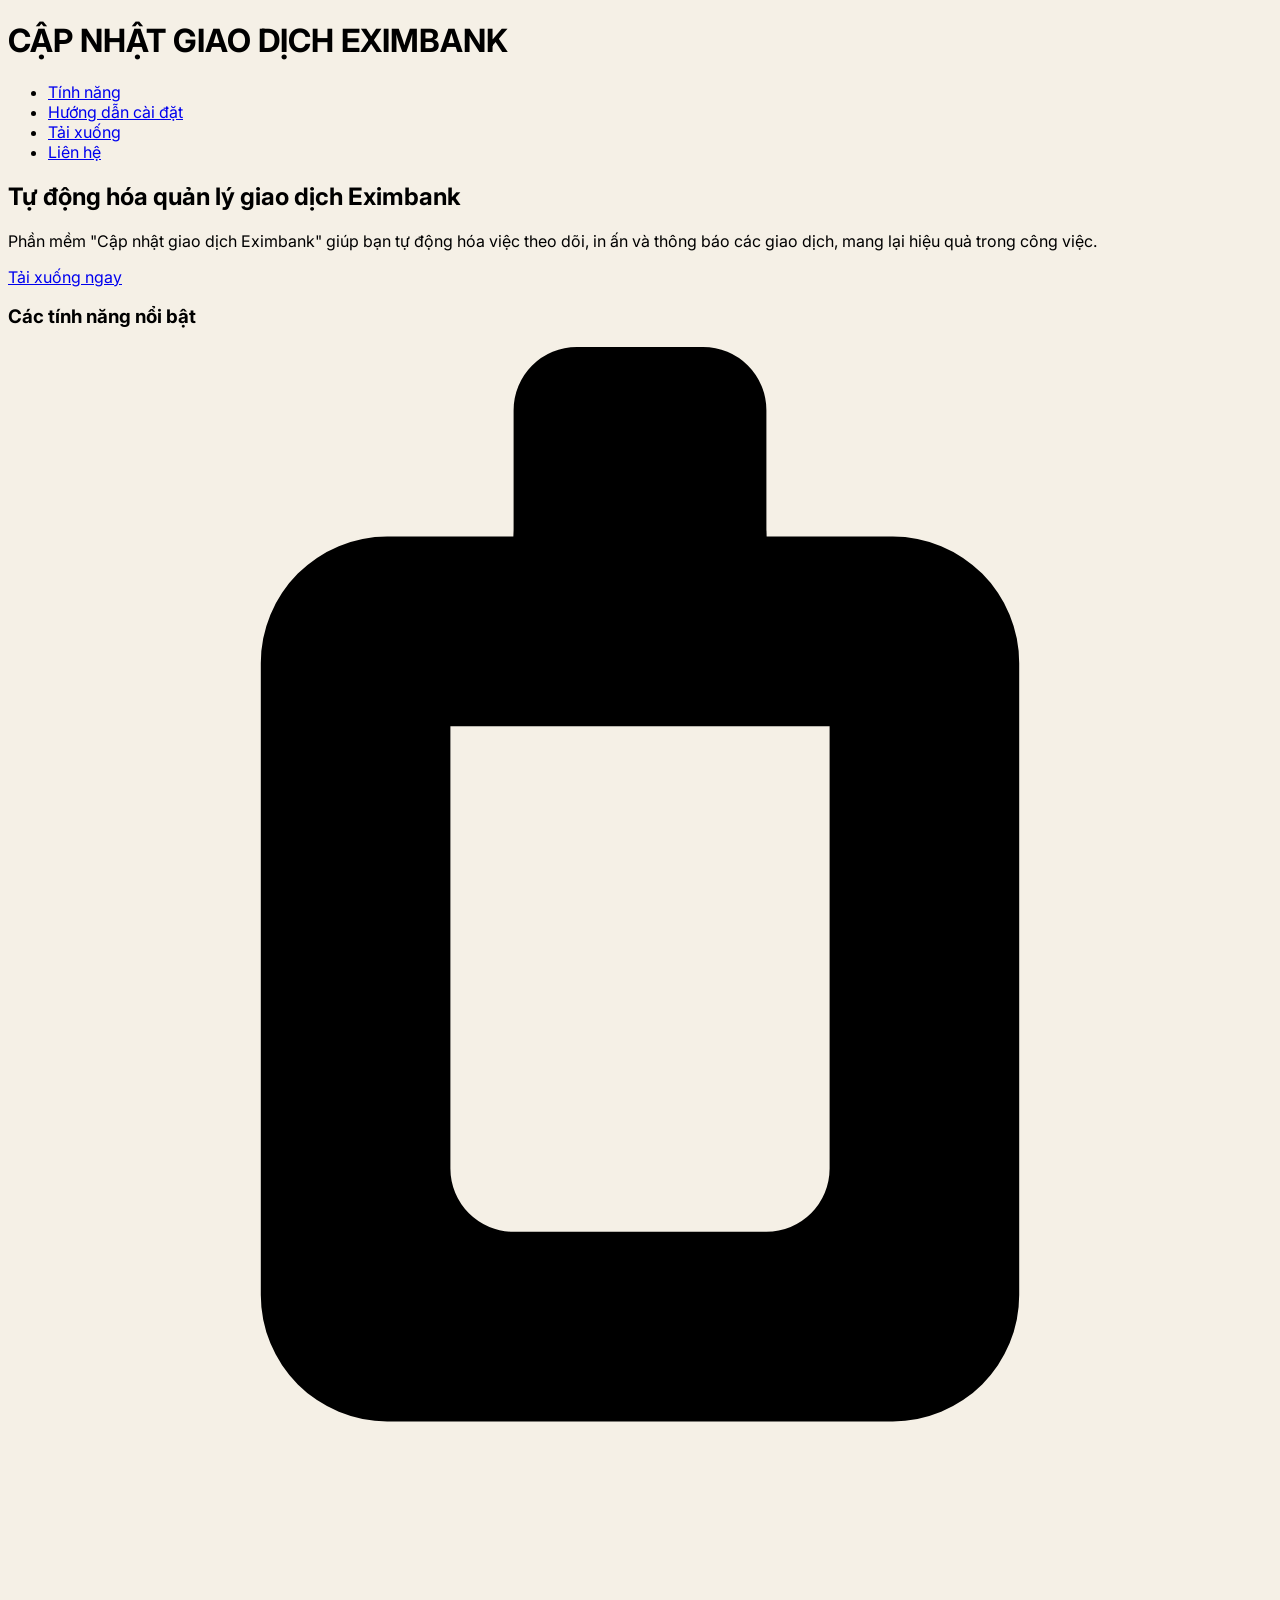
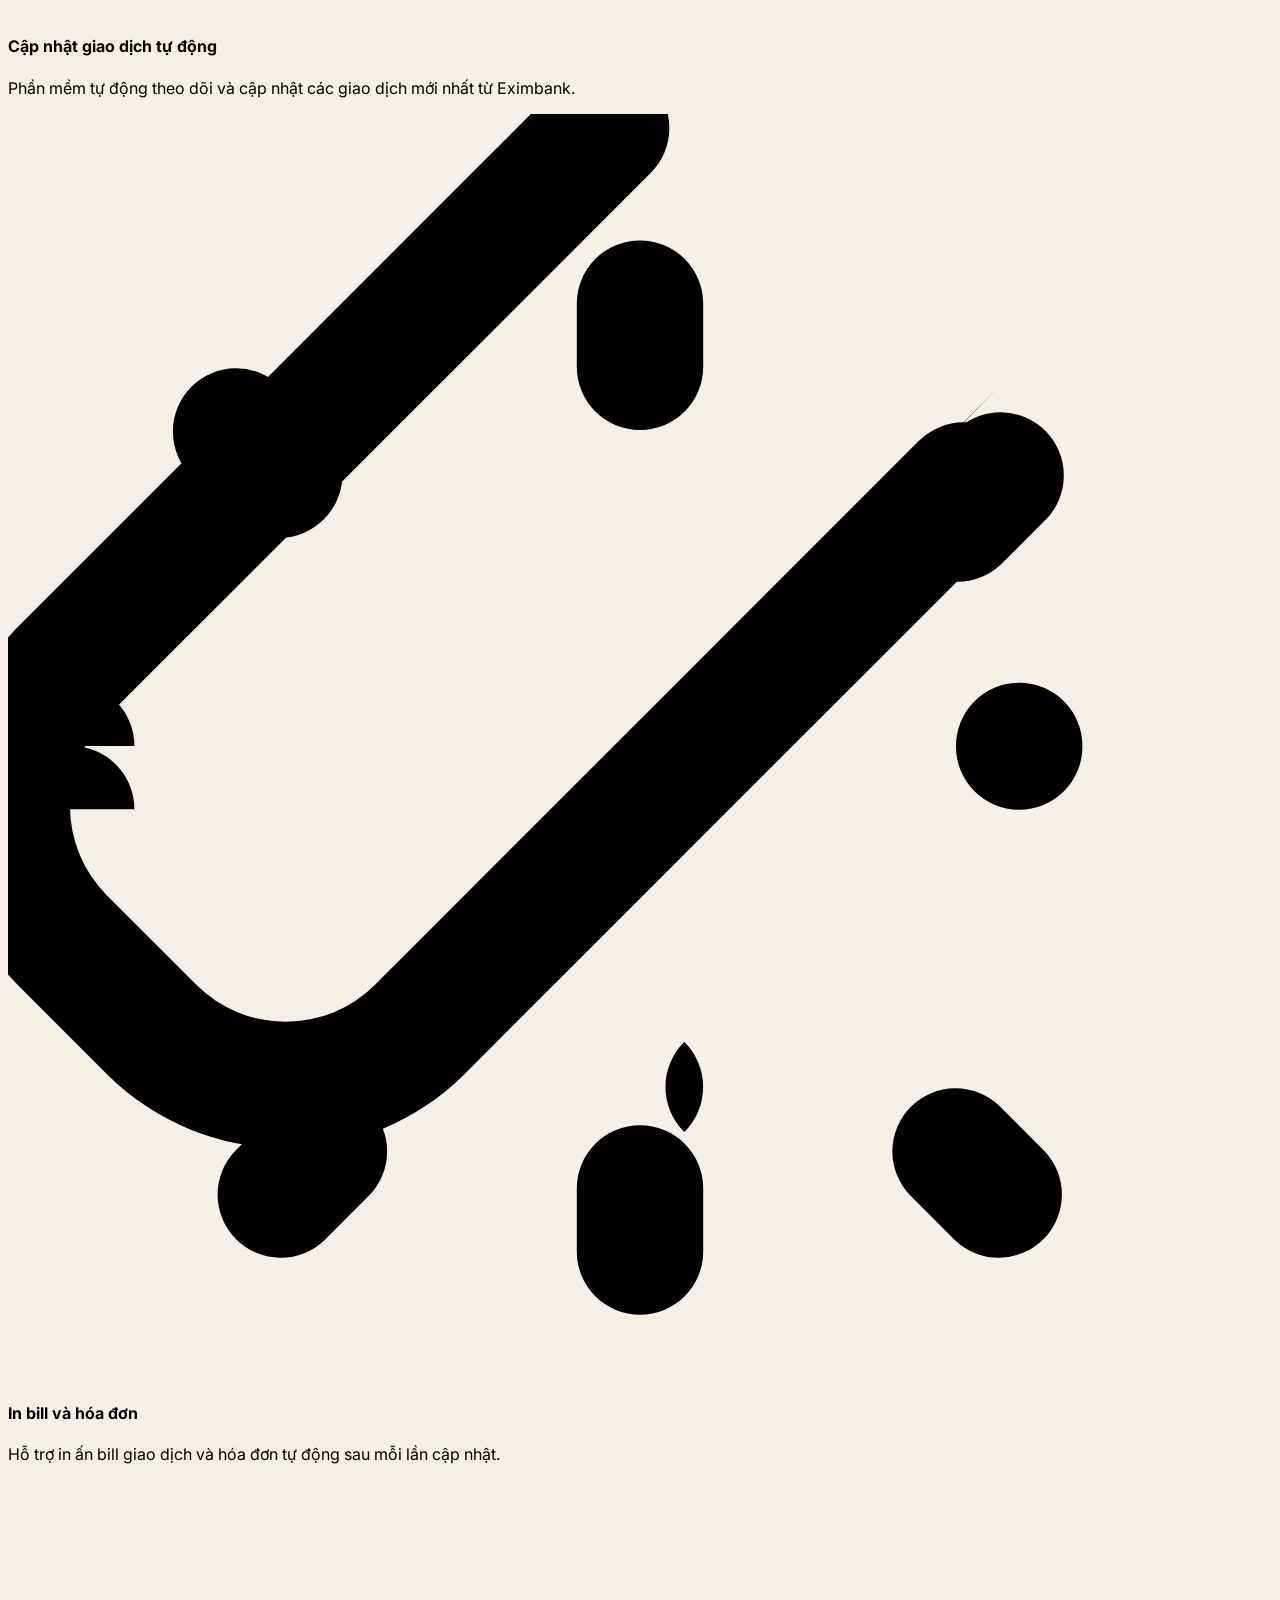
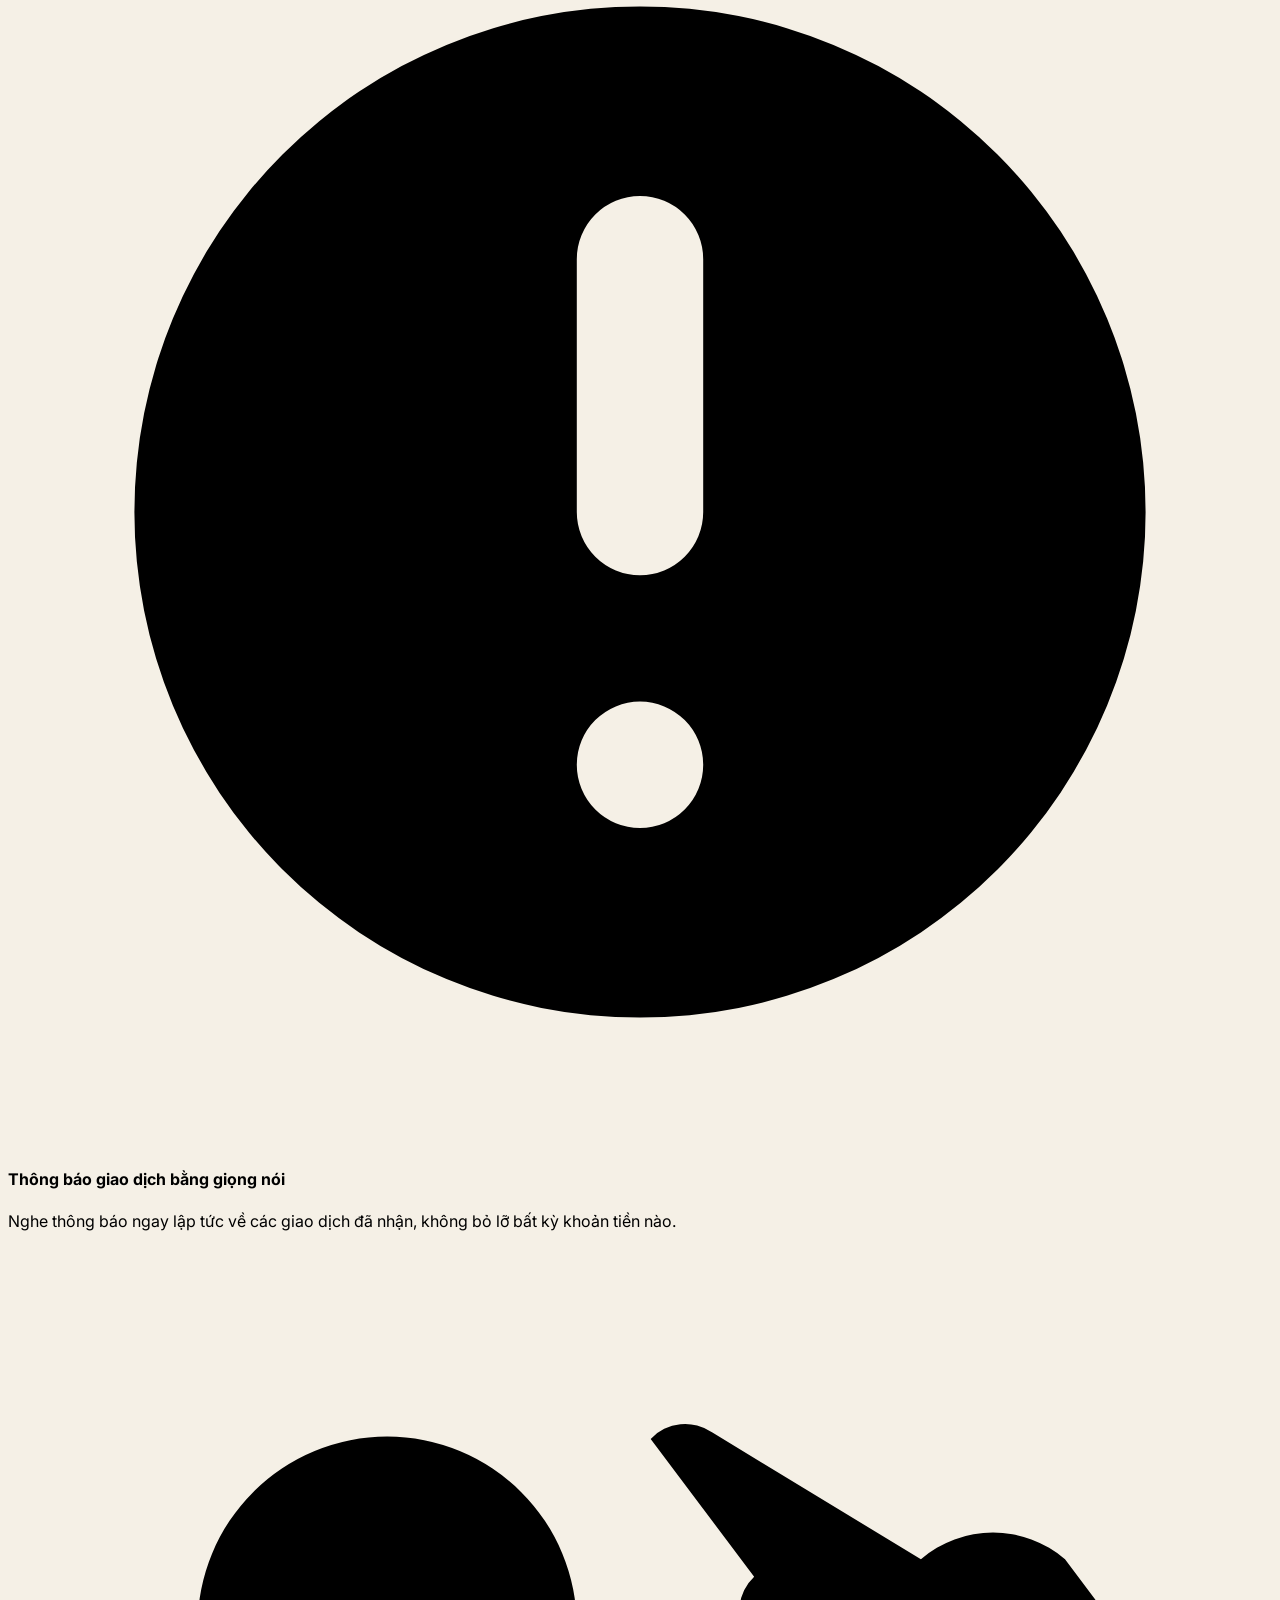
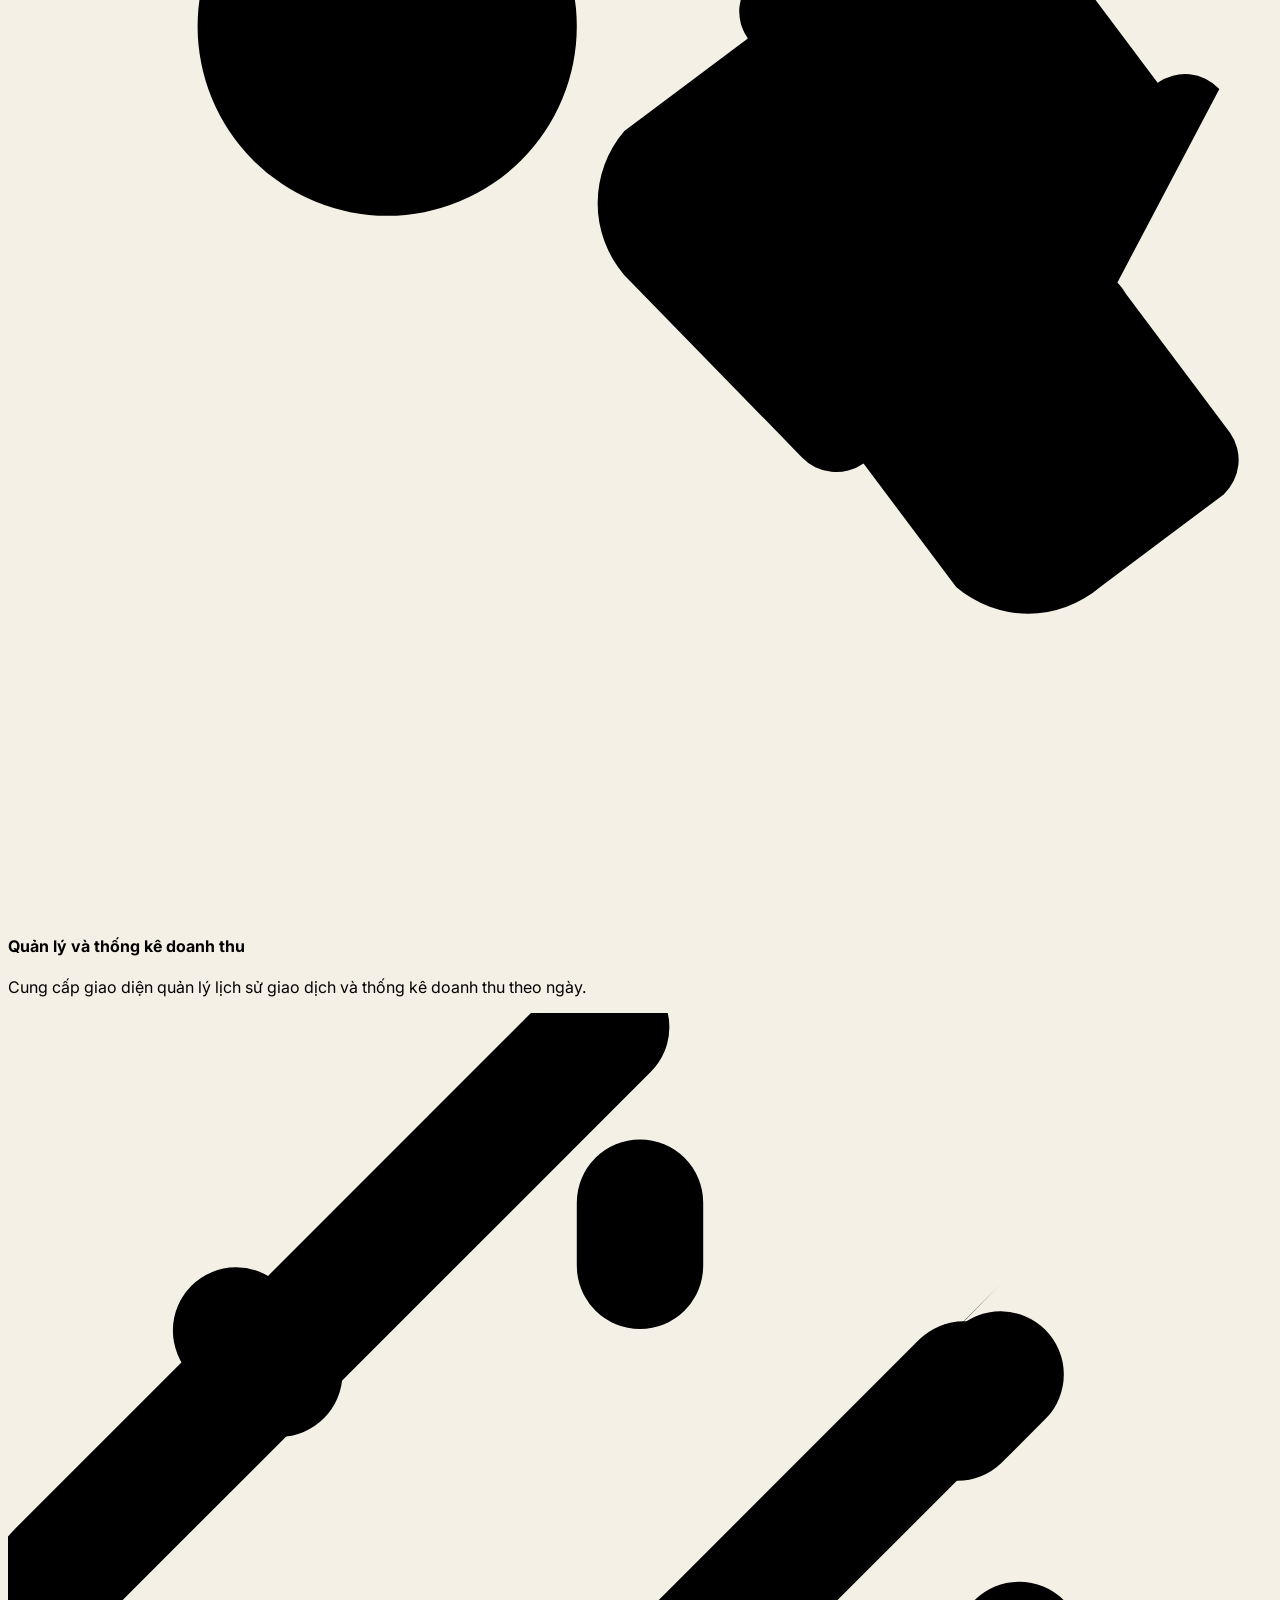
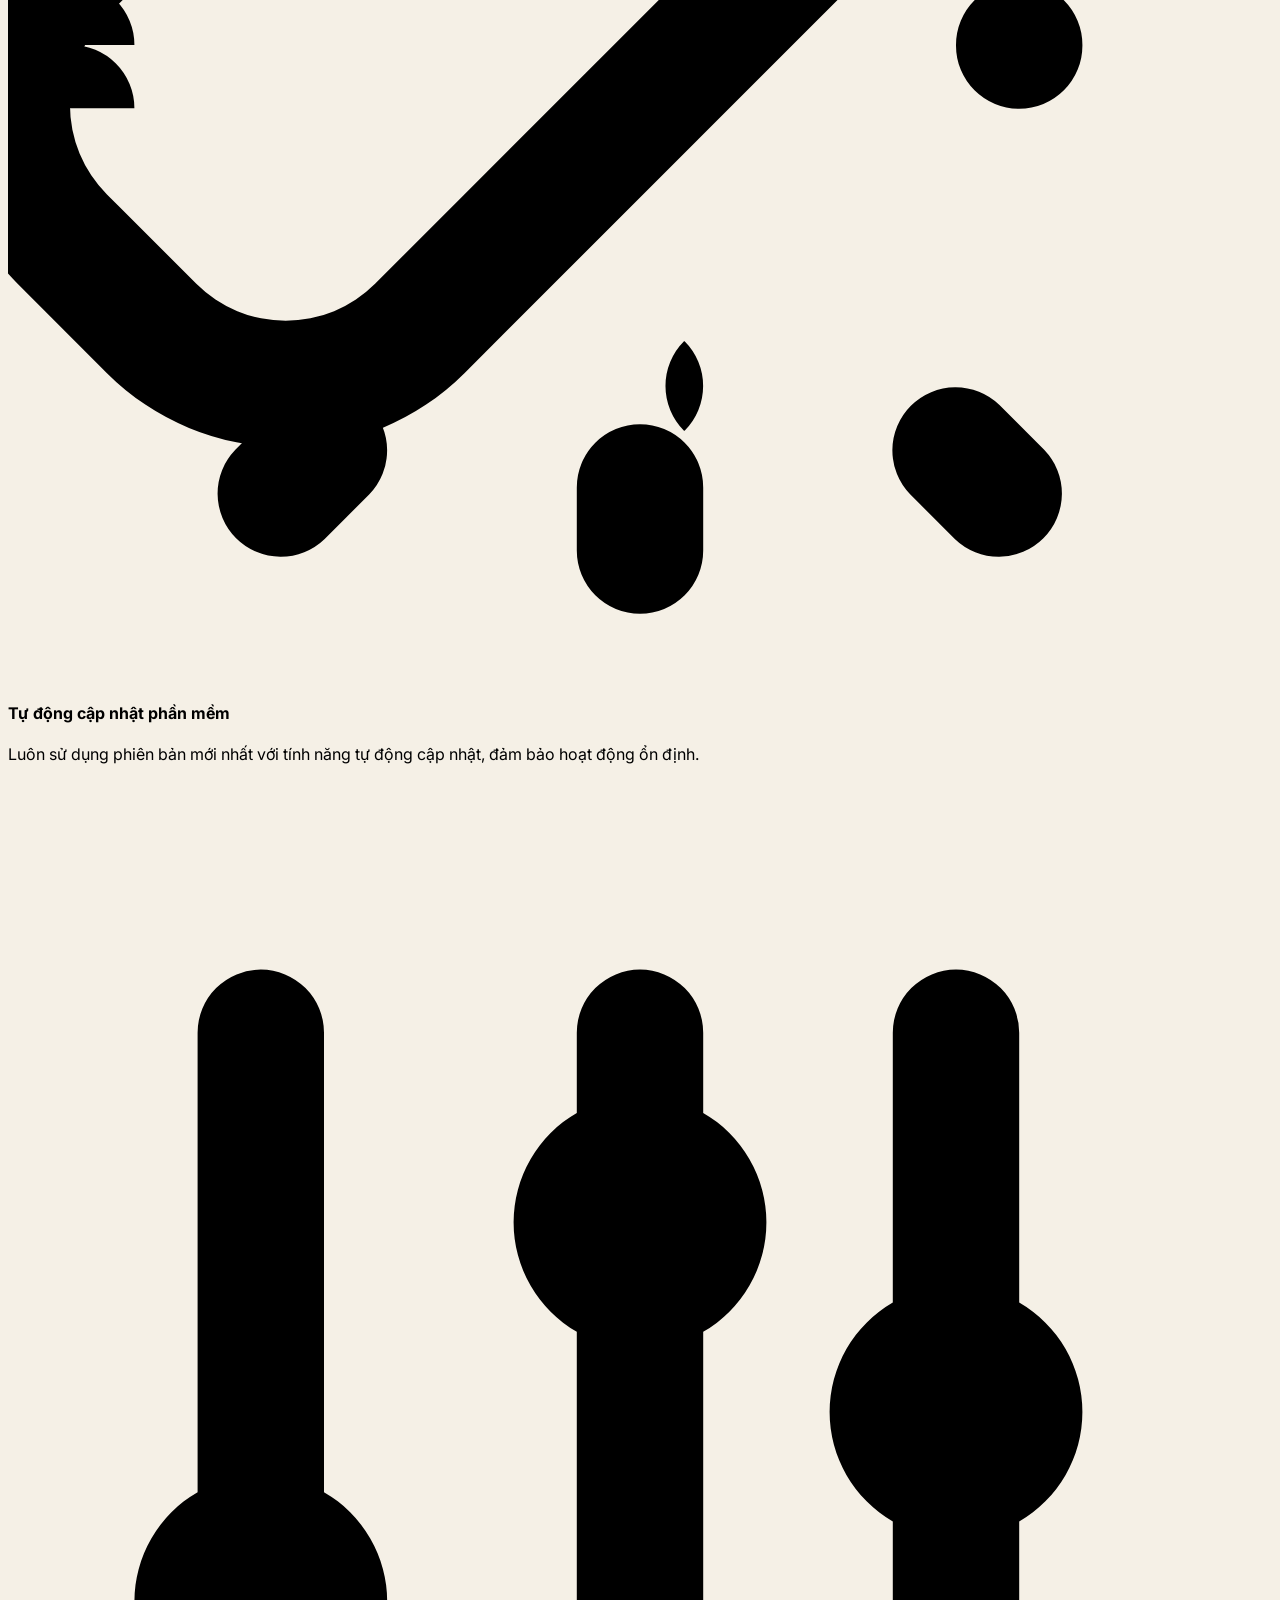
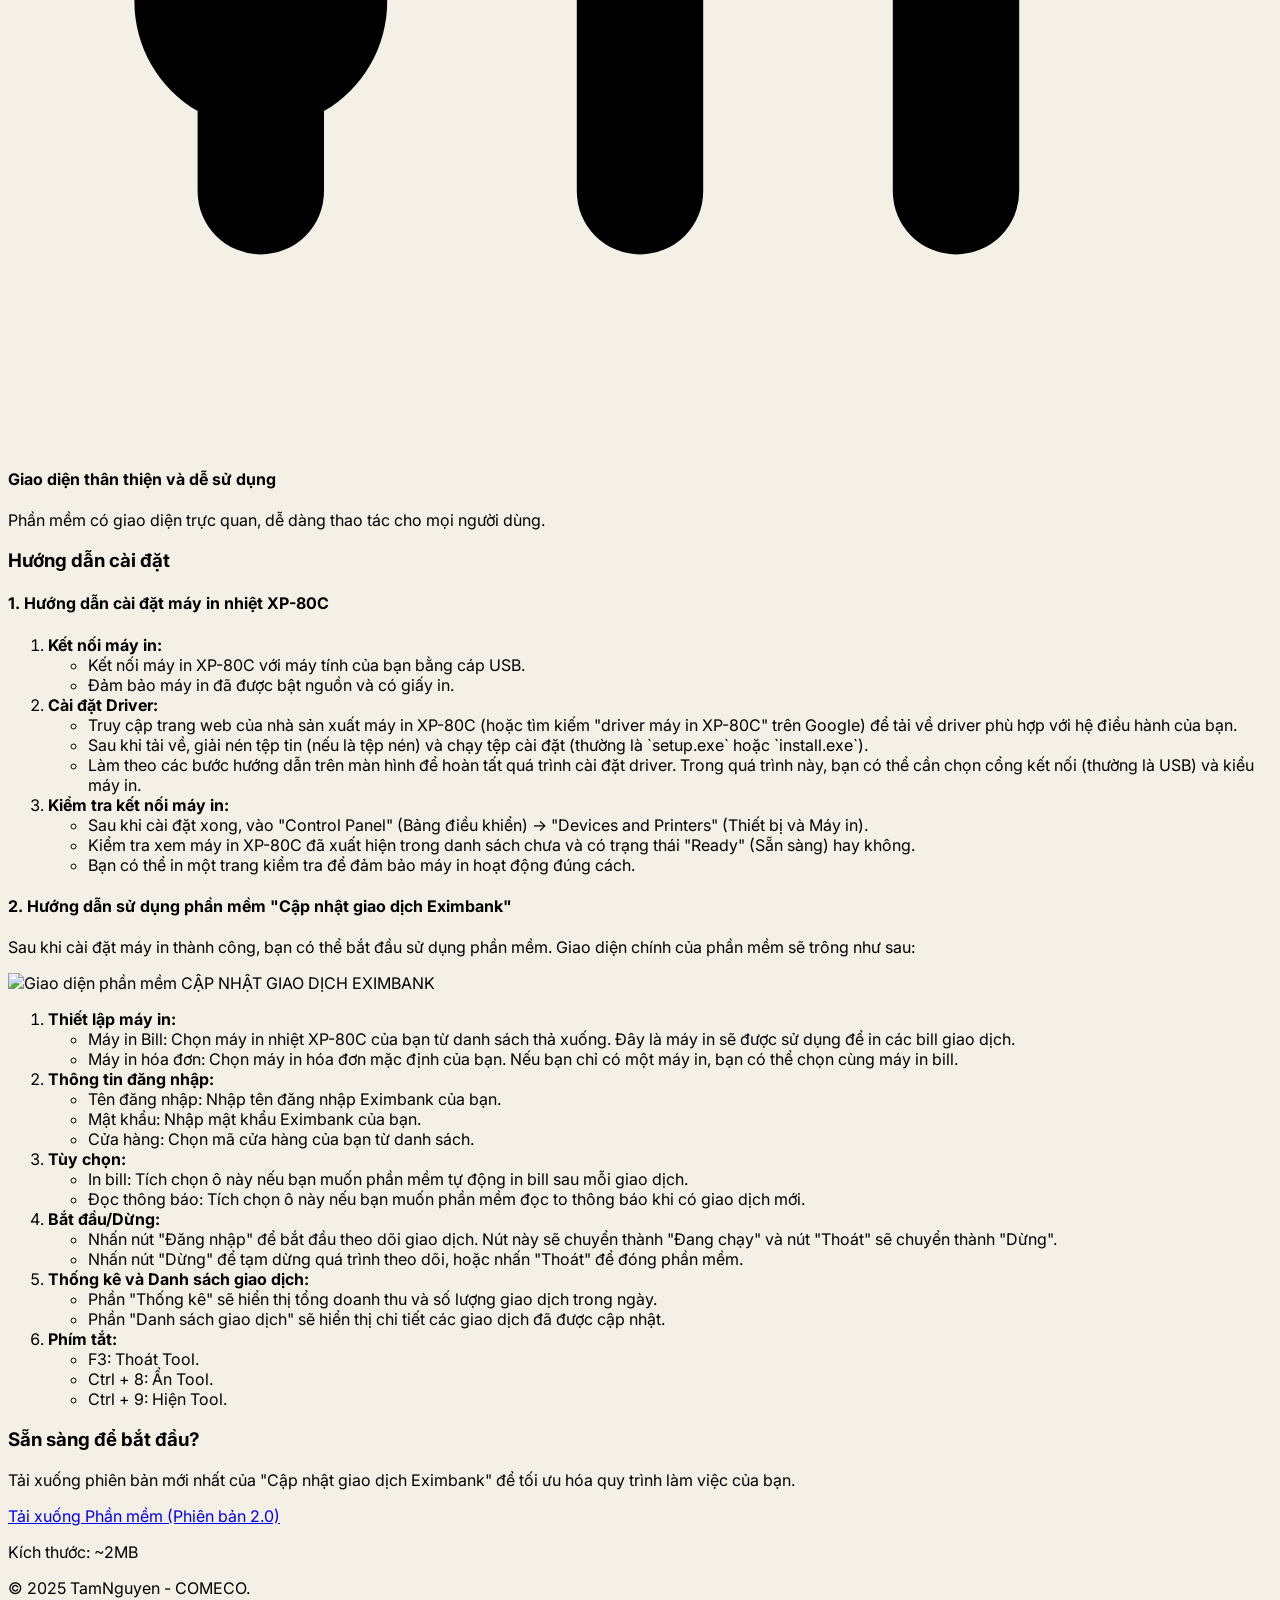
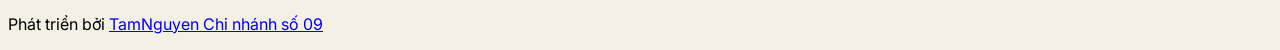
==== commit 22f3a21a: "Update index.html" ====
--- a/index.html
+++ b/index.html
@@ -21,10 +21,6 @@
     <header class="bg-white shadow-md p-6 flex items-center justify-between">
         <div class="flex items-center space-x-4">
             <!-- Logo area (using the AUTO CO-EX text as requested) -->
-            <div class="text-center font-extrabold flex flex-col">
-                <span class="text-2xl md:text-3xl lg:text-4xl leading-none" style="font-family: 'Inter', sans-serif; color: #1a4e8d;">AUTO</span>
-                <span class="text-2xl md:text-3xl lg:text-4xl leading-none -mt-1" style="font-family: 'Inter', sans-serif; color: #1a4e8d;">CO-EX</span>
-            </div>
             <h1 class="text-3xl md:text-4xl font-extrabold text-blue-800">
                 CẬP NHẬT GIAO DỊCH EXIMBANK
             </h1>
@@ -42,10 +38,10 @@
     <!-- Hero Section -->
     <section class="container mx-auto text-center py-20 px-4">
         <h2 class="text-4xl md:text-5xl lg:text-6xl font-black text-blue-900 mb-6 leading-tight">
-            Tự động hóa quản lý giao dịch Eximbank của bạn
+            Tự động hóa quản lý giao dịch Eximbank
         </h2>
         <p class="text-lg md:text-xl text-gray-700 mb-10 max-w-3xl mx-auto">
-            Phần mềm "Cập nhật giao dịch Eximbank" từ Chi nhánh số 09 - COMECO giúp bạn tự động hóa việc theo dõi, in ấn và thông báo các giao dịch, mang lại hiệu quả cao nhất cho doanh nghiệp.
+            Phần mềm "Cập nhật giao dịch Eximbank" giúp bạn tự động hóa việc theo dõi, in ấn và thông báo các giao dịch, mang lại hiệu quả trong công việc.
         </p>
         <a href="#download" class="inline-block bg-blue-600 text-white font-bold py-4 px-10 rounded-full shadow-lg hover:bg-blue-700 transform hover:scale-105 transition duration-300 ease-in-out">
             Tải xuống ngay
@@ -198,7 +194,7 @@
     <section id="download" class="container mx-auto text-center py-20 px-4">
         <h3 class="text-3xl md:text-4xl font-bold text-blue-800 mb-6">Sẵn sàng để bắt đầu?</h3>
         <p class="text-lg md:text-xl text-gray-700 mb-10 max-w-3xl mx-auto">
-            Tải xuống phiên bản mới nhất của "Cập nhật giao dịch Eximbank" ngay hôm nay để tối ưu hóa quy trình làm việc của bạn.
+            Tải xuống phiên bản mới nhất của "Cập nhật giao dịch Eximbank" để tối ưu hóa quy trình làm việc của bạn.
         </p>
         <a href="https://presently-model-earwig.ngrok-free.app/User/Exim/Update.rar" class="inline-block bg-green-600 text-white font-bold py-4 px-12 rounded-full shadow-lg hover:bg-green-700 transform hover:scale-105 transition duration-300 ease-in-out">
             Tải xuống Phần mềm (Phiên bản 2.0)
@@ -206,23 +202,11 @@
         <p class="text-sm text-gray-500 mt-4">Kích thước: ~2MB</p>
     </section>
 
-    <!-- Contact Section -->
-    <section id="contact" class="bg-blue-800 text-white py-16 px-4">
-        <div class="container mx-auto text-center">
-            <h3 class="text-3xl md:text-4xl font-bold mb-6">Liên hệ với chúng tôi</h3>
-            <p class="text-lg md:text-xl mb-8 max-w-3xl mx-auto">
-                Nếu bạn có bất kỳ câu hỏi hoặc cần hỗ trợ, đừng ngần ngại liên hệ với Chi nhánh số 09 - COMECO.
-            </p>
-            <p class="text-xl font-semibold">Email: [Địa chỉ Email của bạn]</p>
-            <p class="text-xl font-semibold">Điện thoại: [Số điện thoại của bạn]</p>
-        </div>
-    </section>
-
     <!-- Footer Section -->
     <footer class="bg-gray-900 text-gray-400 py-8 text-center text-sm">
         <div class="container mx-auto px-4">
-            <p>&copy; 2025 Chi nhánh số 09 - COMECO. Mọi quyền được bảo lưu.</p>
-            <p>Phát triển bởi <a href="https://chinhanh09.github.io/" class="text-blue-400 hover:underline">Chi nhánh số 09</a></p>
+            <p>&copy; 2025 TamNguyen - COMECO.</p>
+            <p>Phát triển bởi <a href="https://chinhanh09.github.io/" class="text-blue-400 hover:underline">TamNguyen Chi nhánh số 09</a></p>
         </div>
     </footer>
 
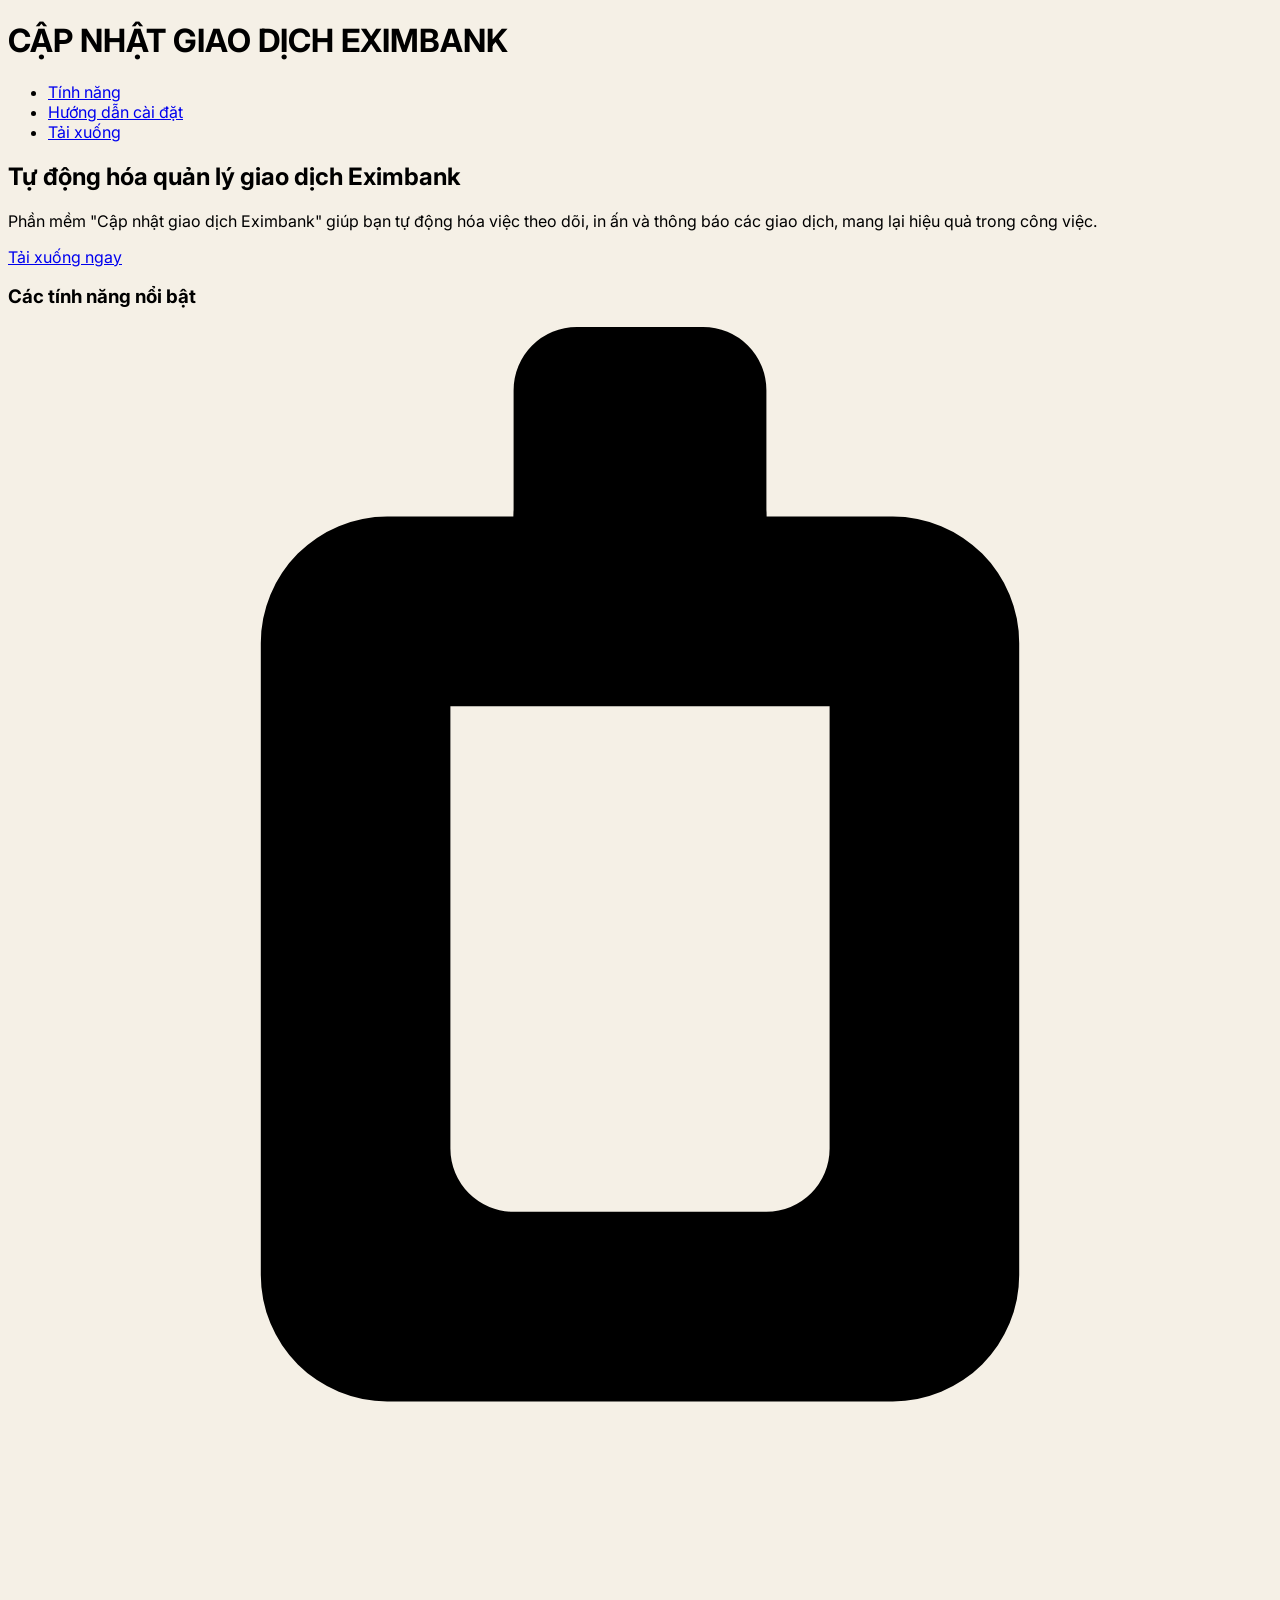
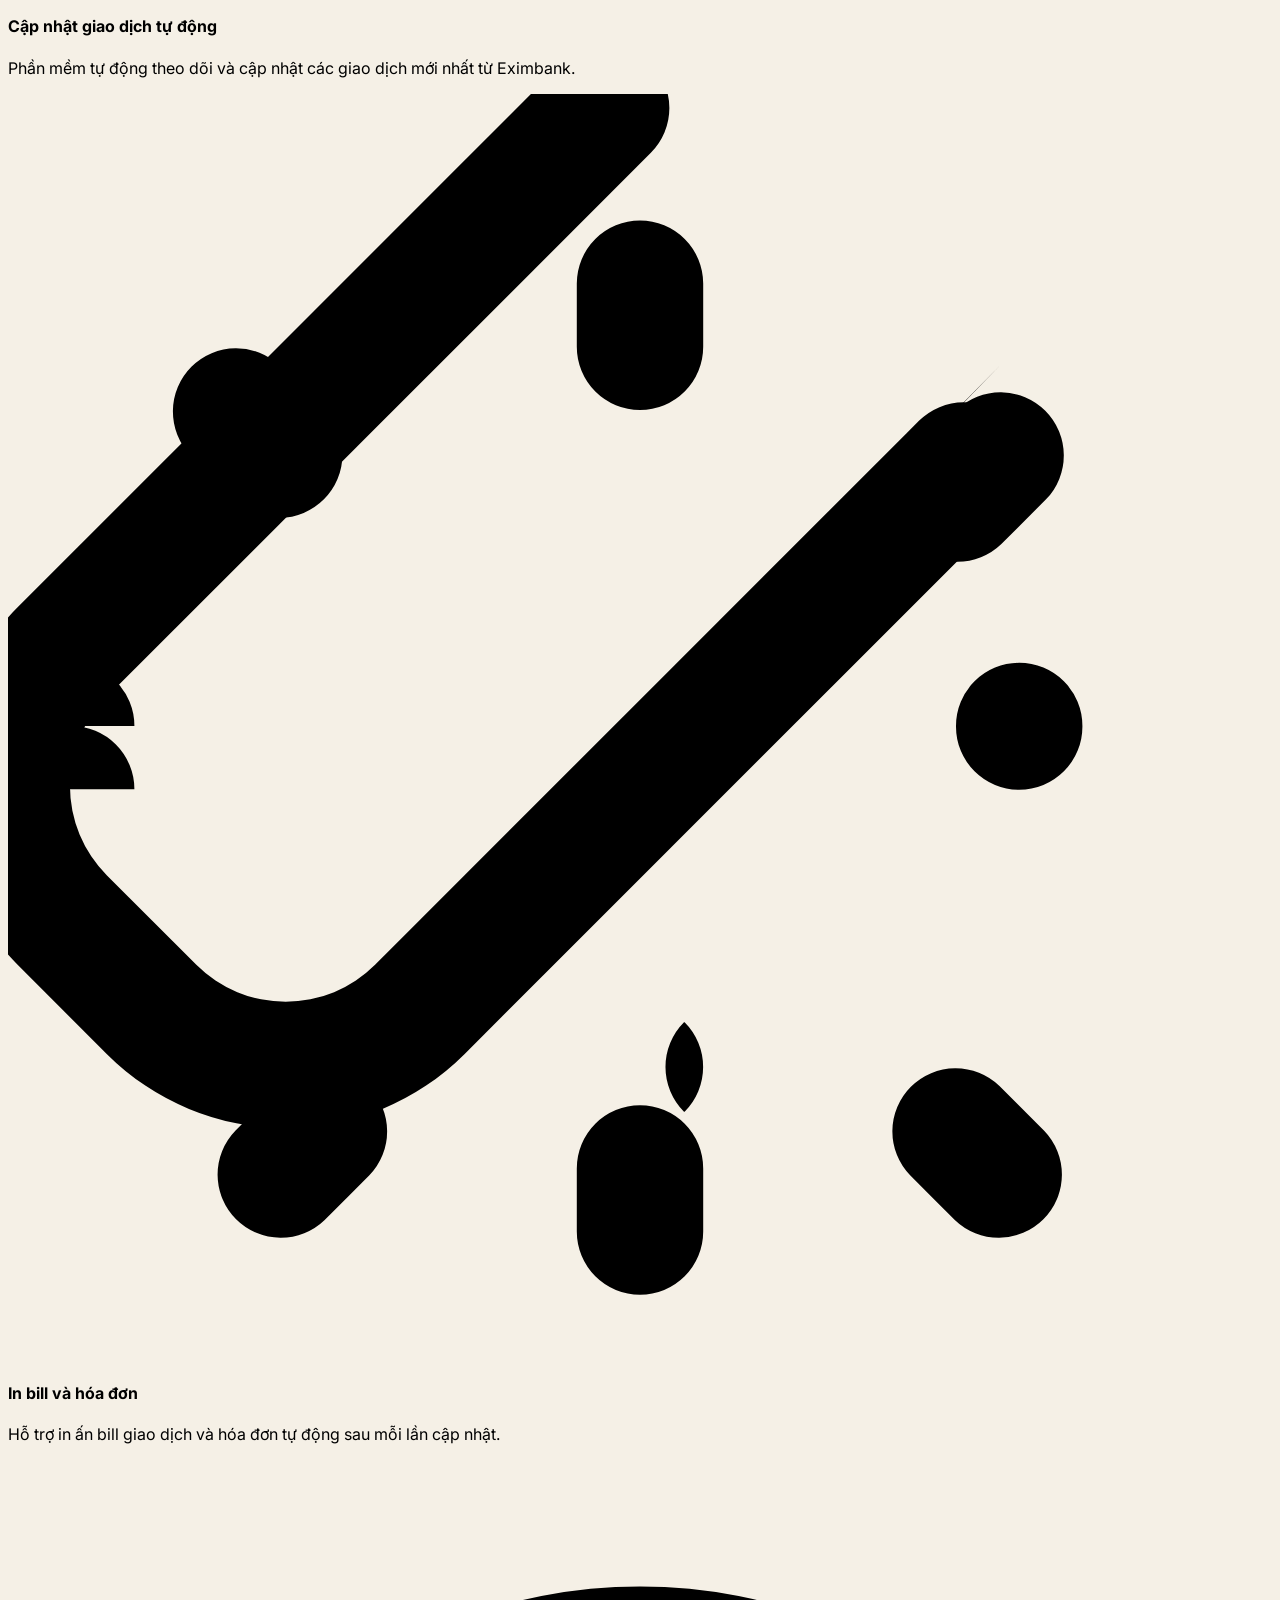
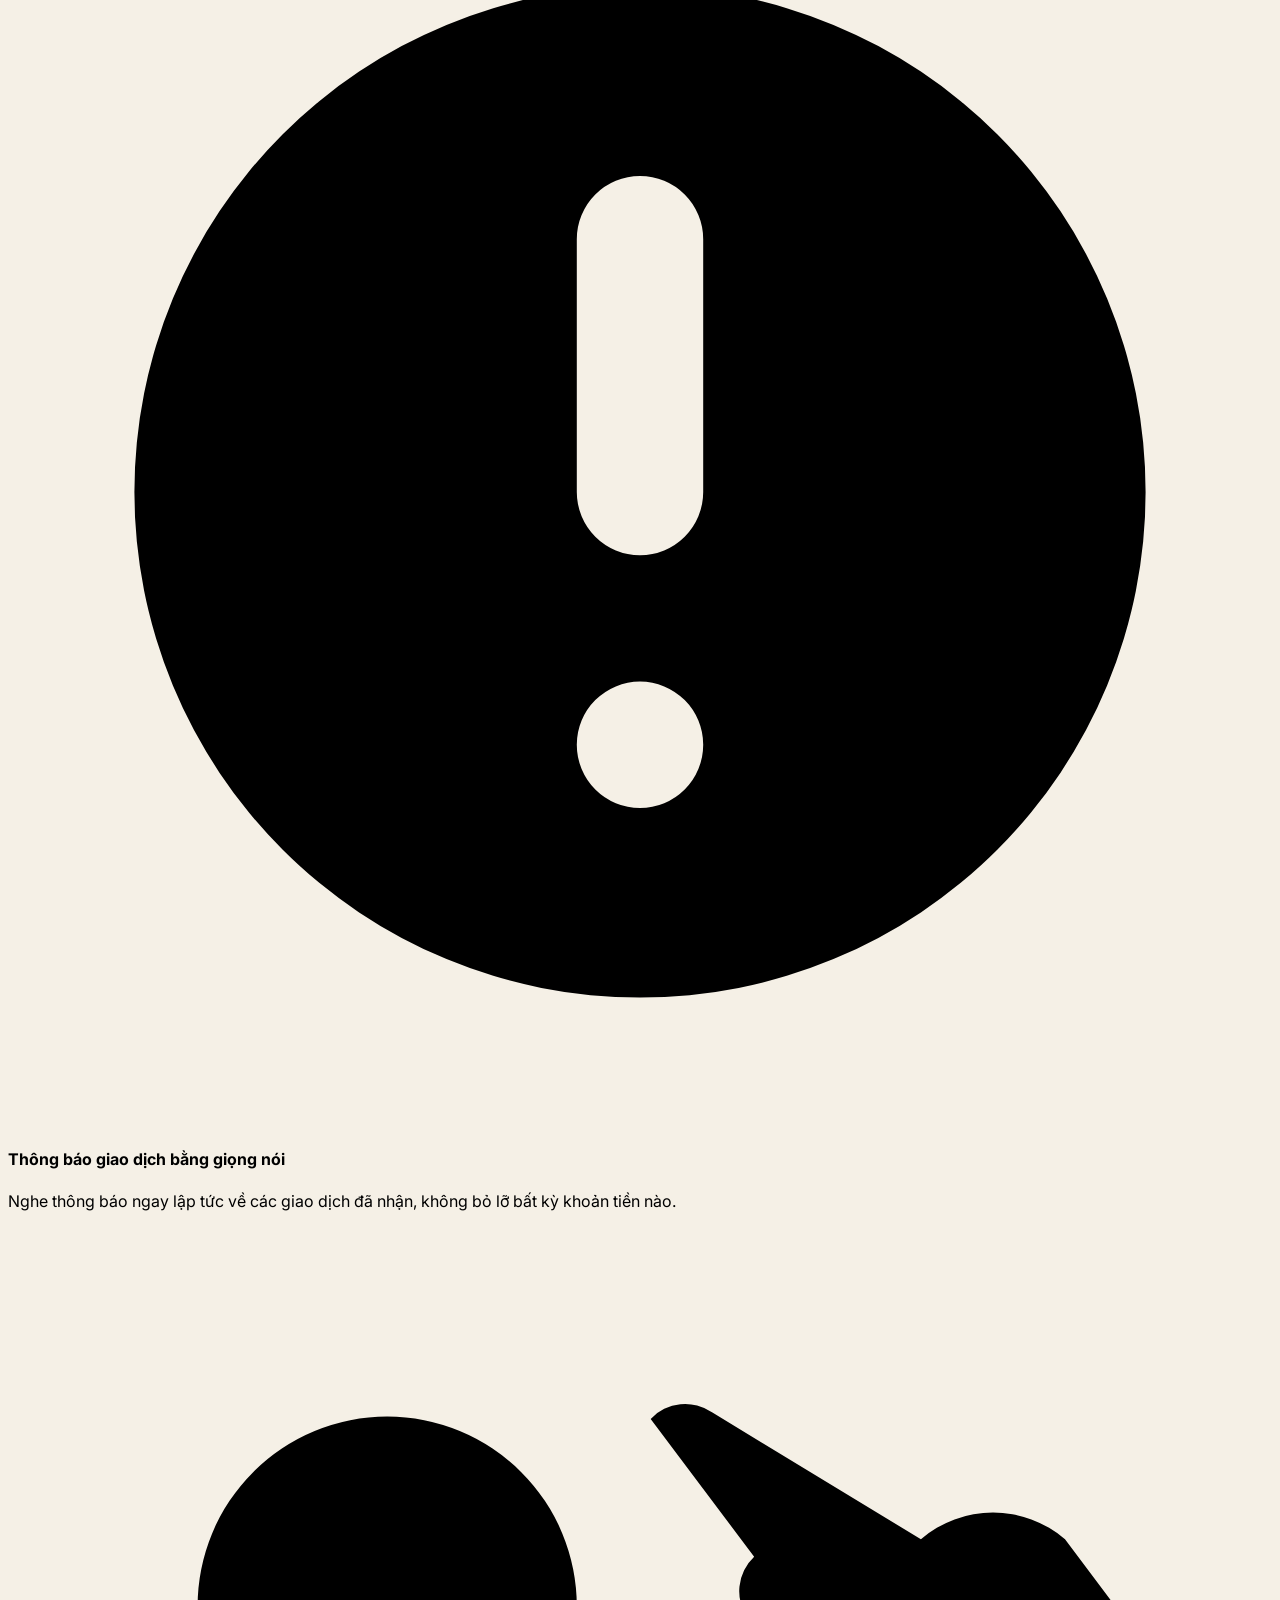
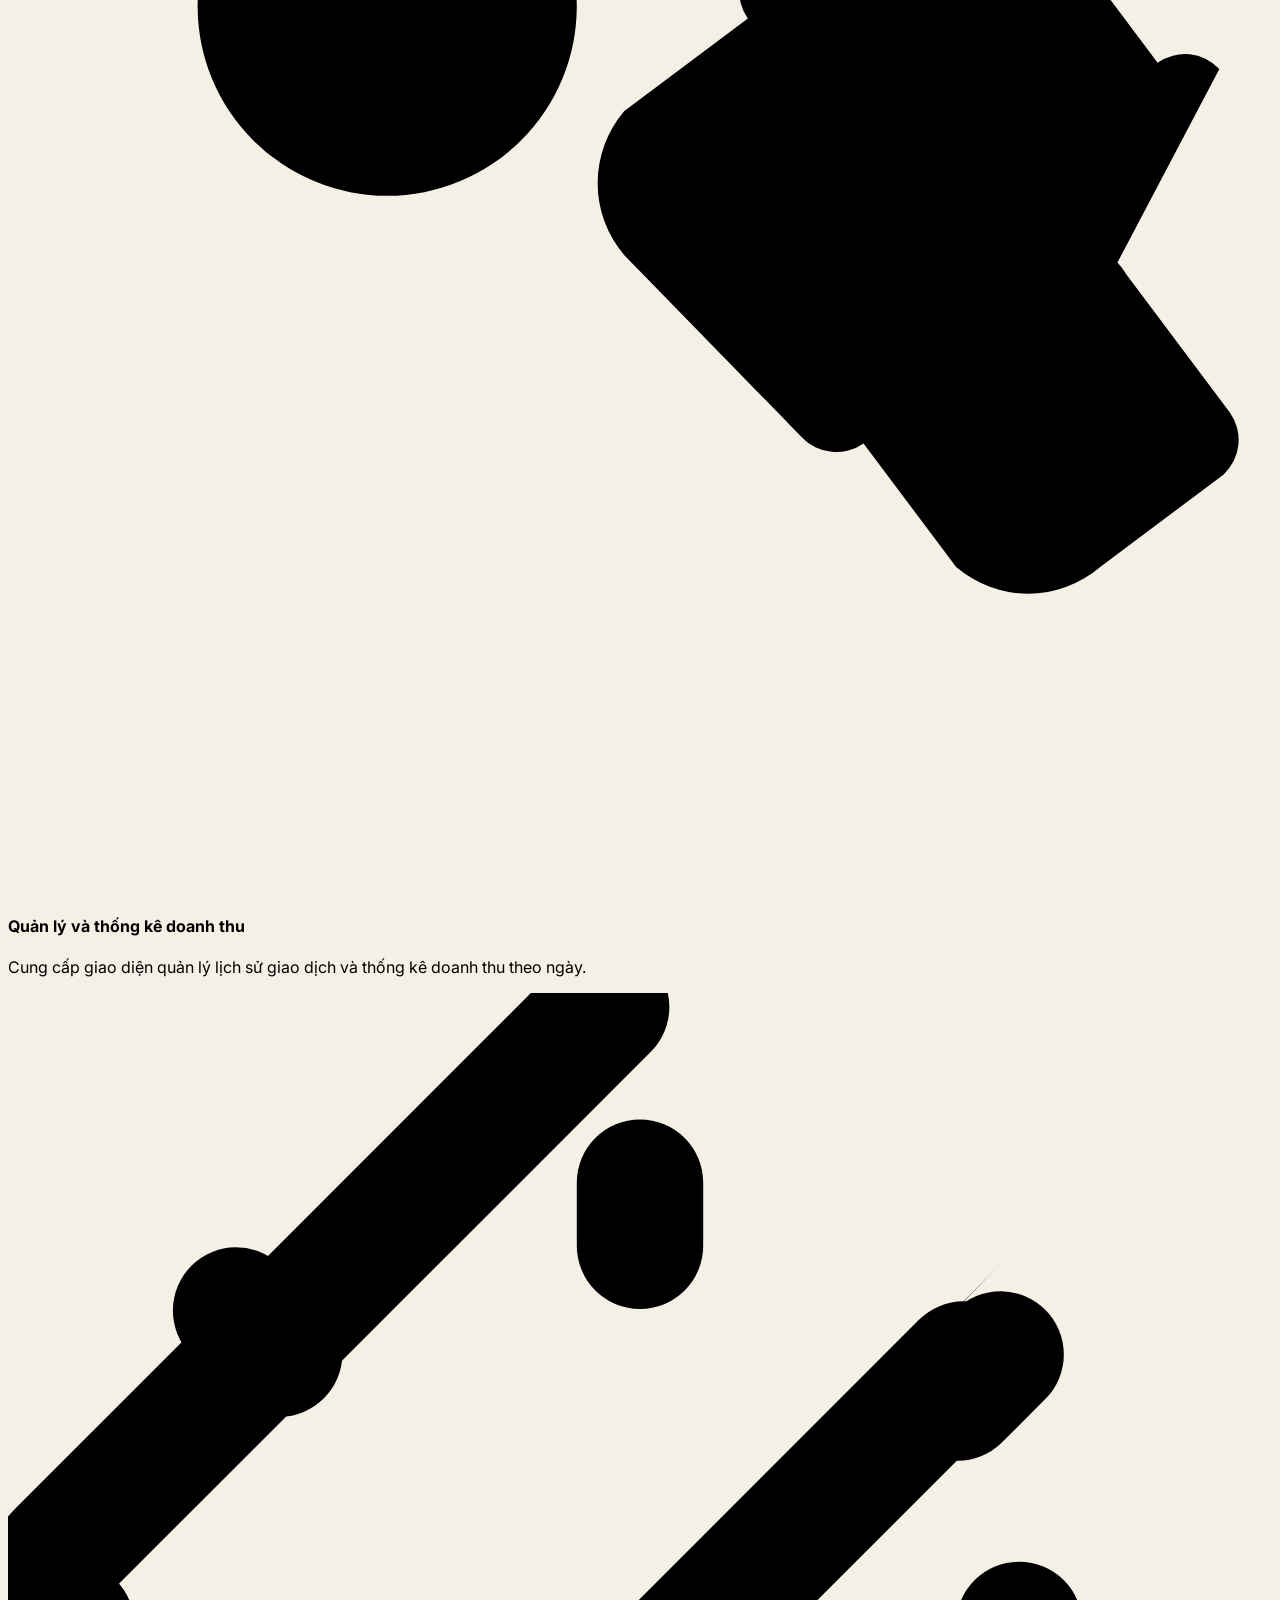
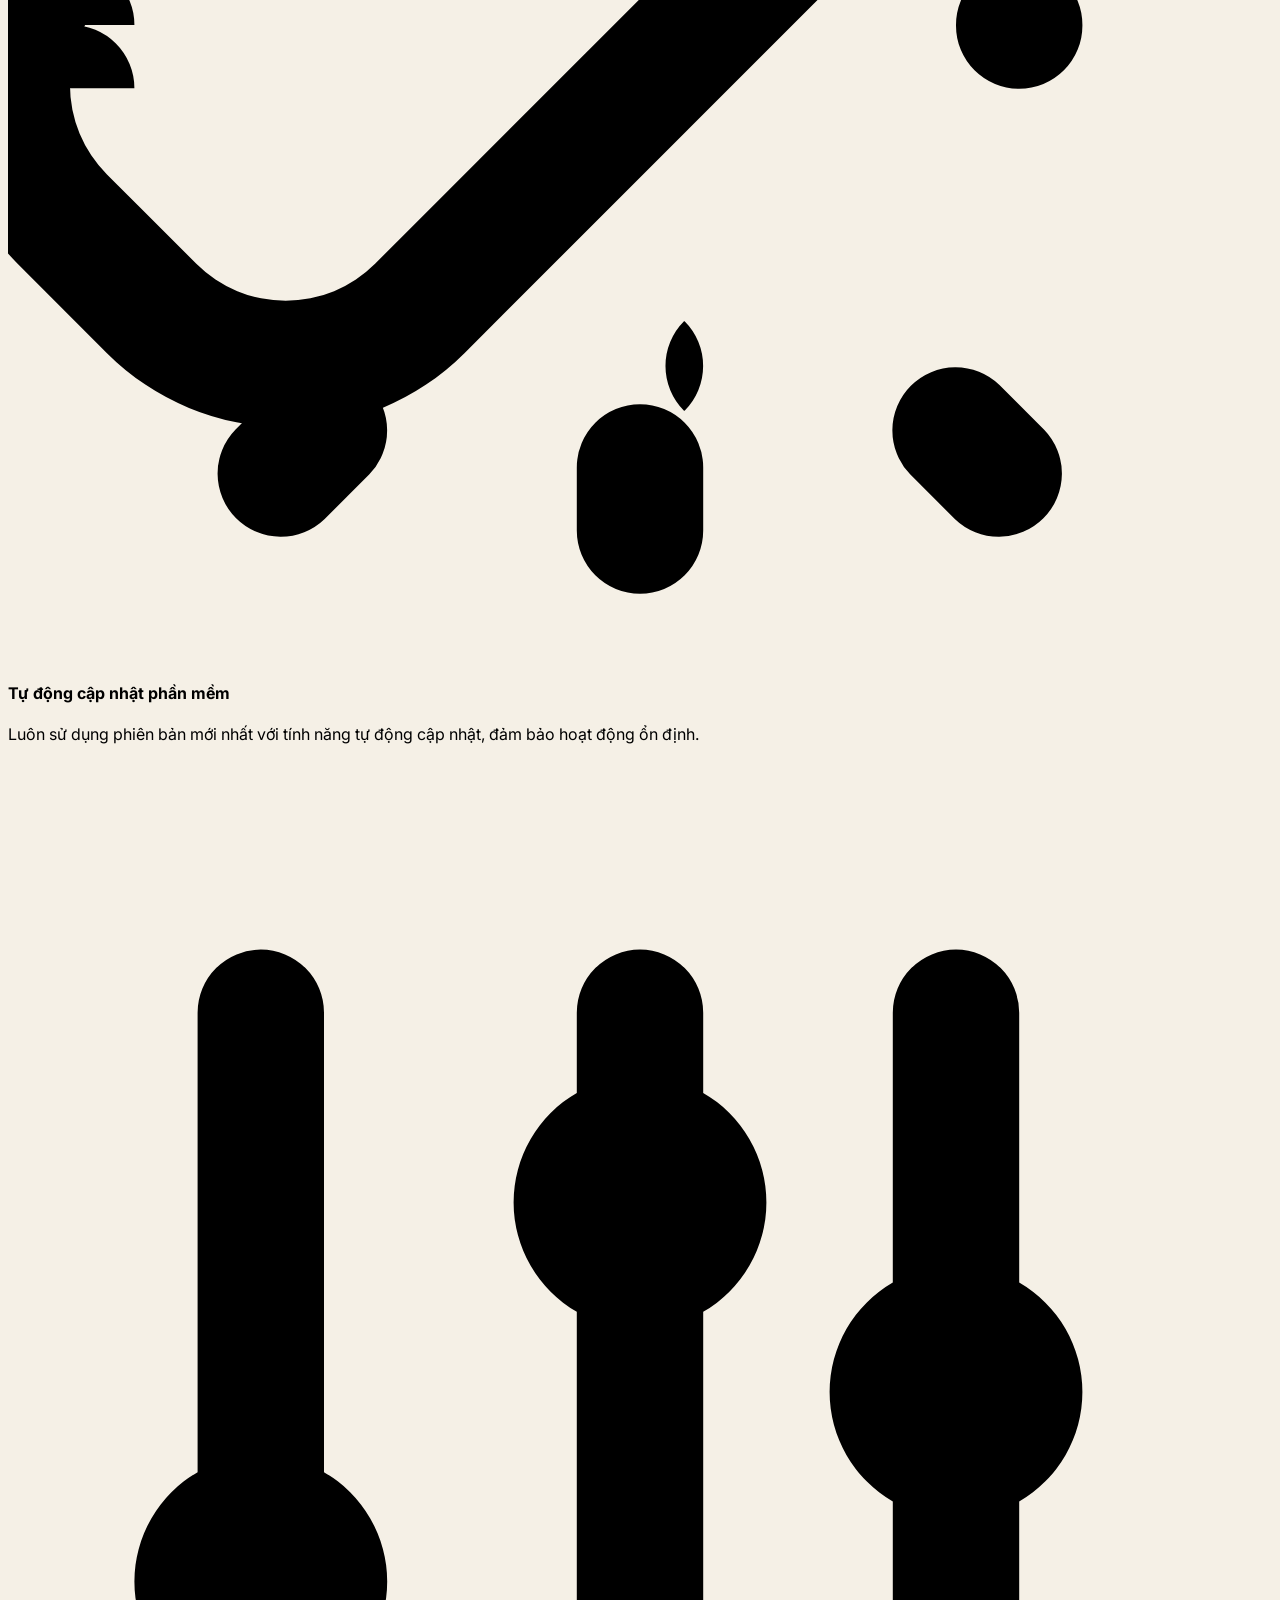
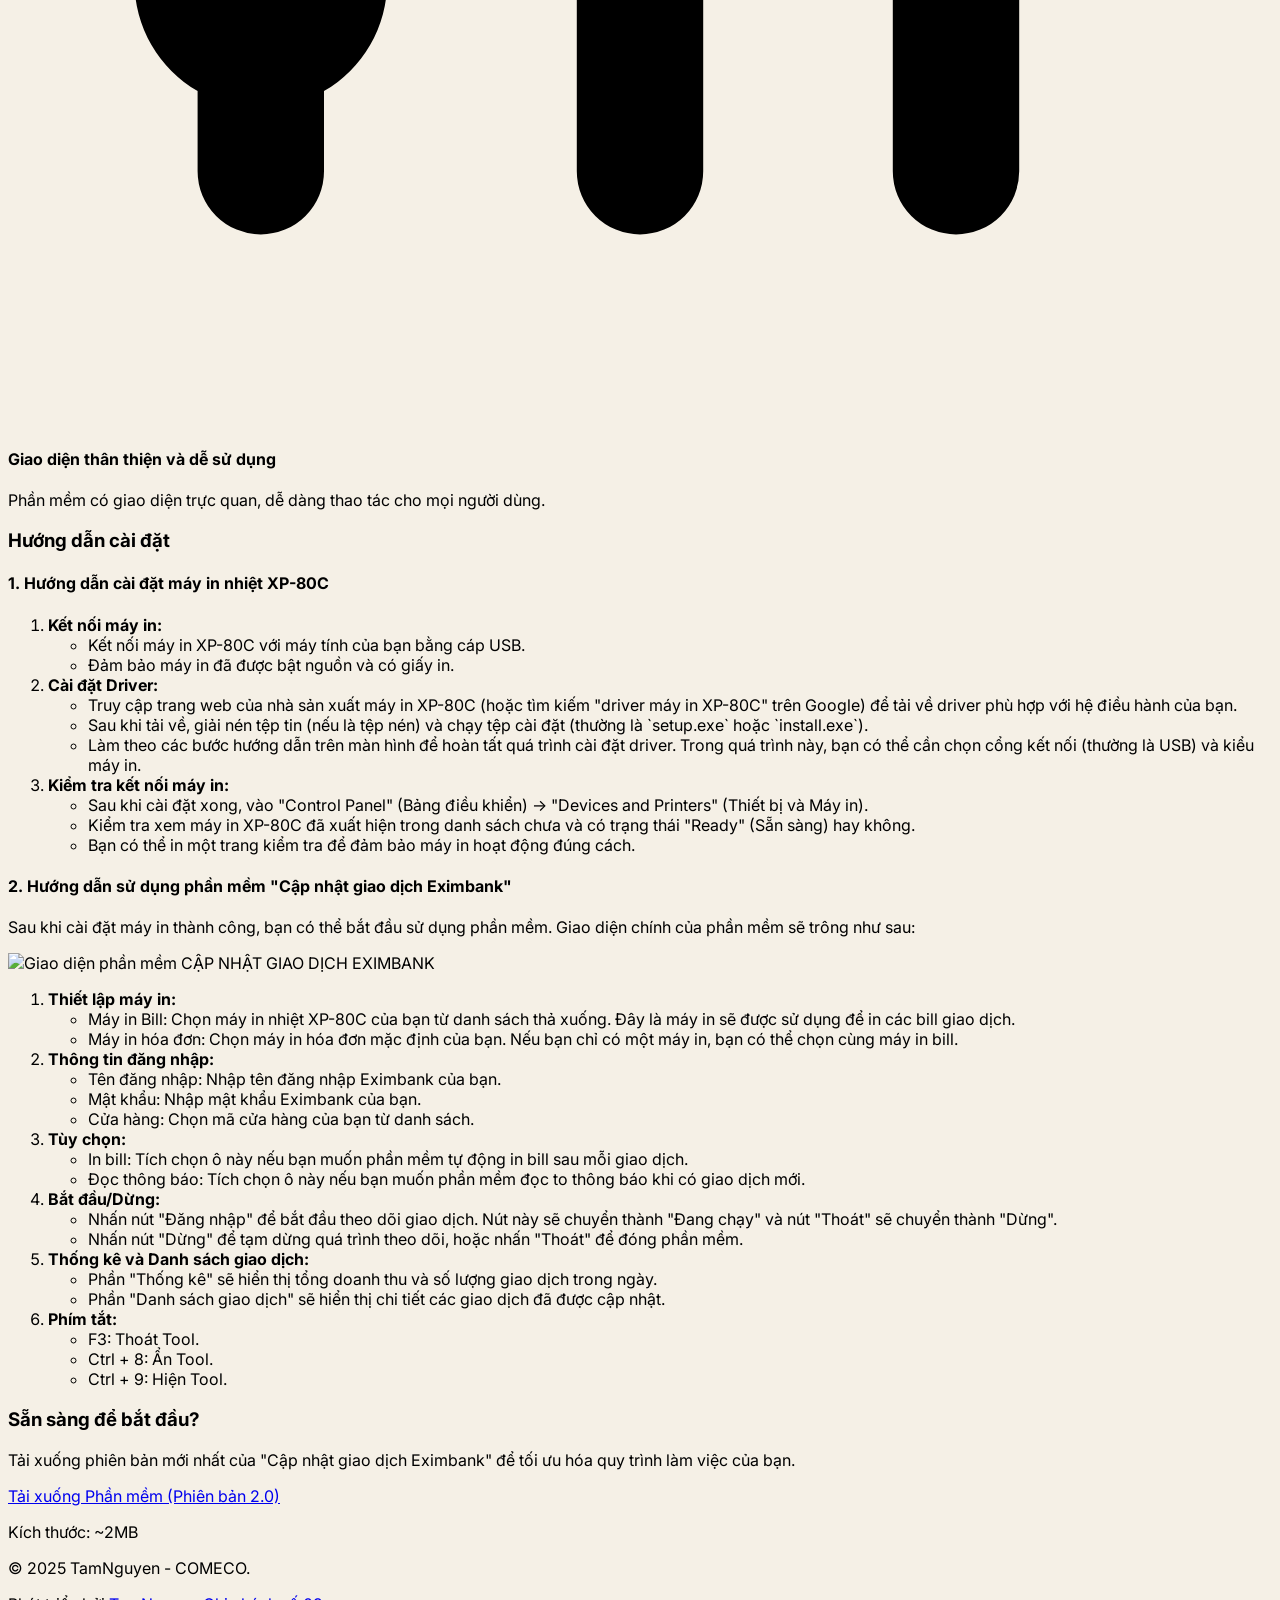
==== commit 60fe37af: "Update index.html" ====
--- a/index.html
+++ b/index.html
@@ -30,7 +30,7 @@
                 <li><a href="#features" class="text-gray-700 hover:text-blue-600 font-semibold transition duration-300">Tính năng</a></li>
                 <li><a href="#installation" class="text-gray-700 hover:text-blue-600 font-semibold transition duration-300">Hướng dẫn cài đặt</a></li>
                 <li><a href="#download" class="text-gray-700 hover:text-blue-600 font-semibold transition duration-300">Tải xuống</a></li>
-                <li><a href="#contact" class="text-gray-700 hover:text-blue-600 font-semibold transition duration-300">Liên hệ</a></li>
+             
             </ul>
         </nav>
     </header>
